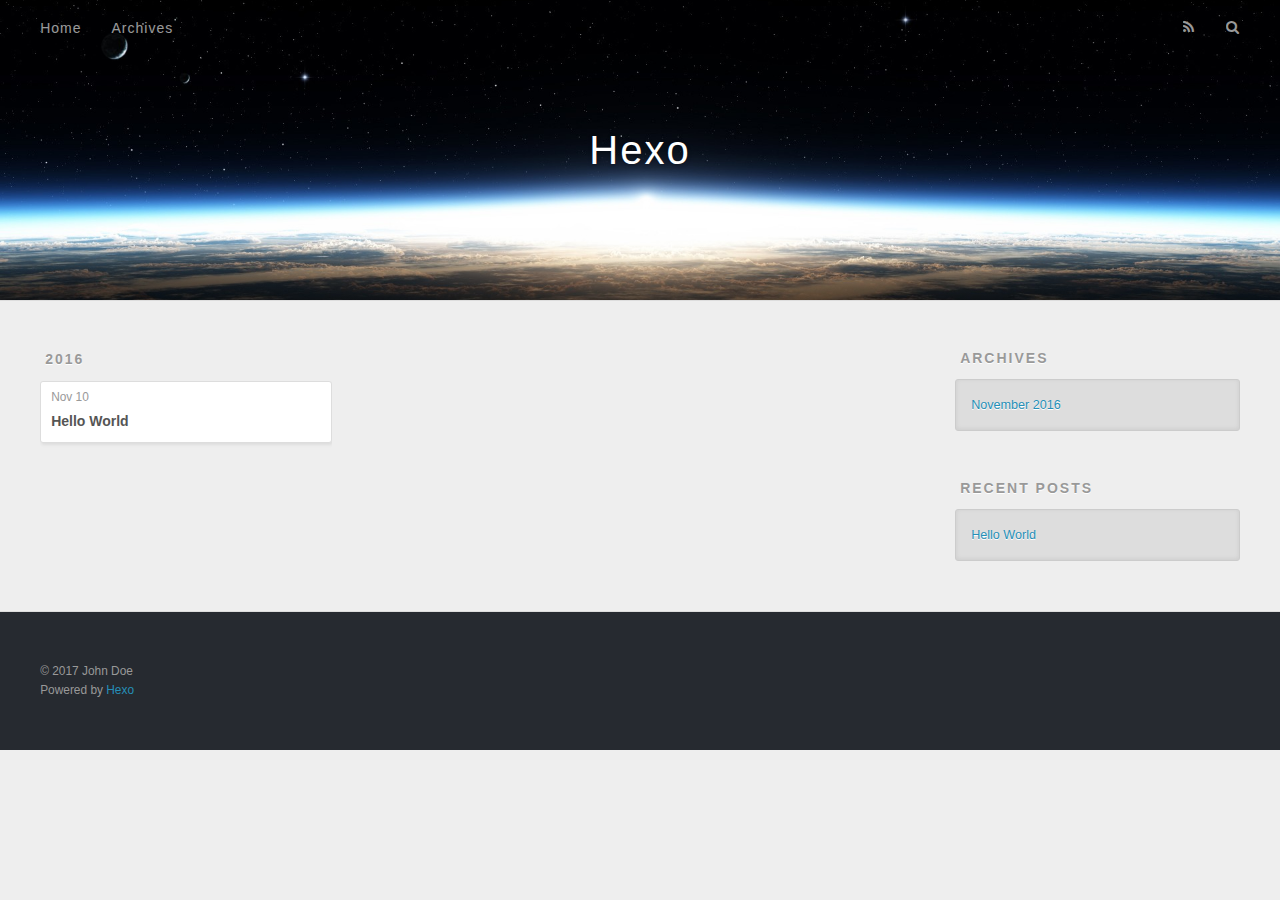
==== archives/index.html @ 468c2761 "change index" ====
<!DOCTYPE html>
<html>
<head>
  <meta charset="utf-8">
  
  <title>Archives | Hexo</title>
  <meta name="viewport" content="width=device-width, initial-scale=1, maximum-scale=1">
  <meta property="og:type" content="website">
<meta property="og:title" content="Hexo">
<meta property="og:url" content="http://yoursite.com/archives/index.html">
<meta property="og:site_name" content="Hexo">
<meta name="twitter:card" content="summary">
<meta name="twitter:title" content="Hexo">
  
    <link rel="alternate" href="/atom.xml" title="Hexo" type="application/atom+xml">
  
  
    <link rel="icon" href="/favicon.png">
  
  
    <link href="//fonts.googleapis.com/css?family=Source+Code+Pro" rel="stylesheet" type="text/css">
  
  <link rel="stylesheet" href="/css/style.css">
  

</head>

<body>
  <div id="container">
    <div id="wrap">
      <header id="header">
  <div id="banner"></div>
  <div id="header-outer" class="outer">
    <div id="header-title" class="inner">
      <h1 id="logo-wrap">
        <a href="/" id="logo">Hexo</a>
      </h1>
      
    </div>
    <div id="header-inner" class="inner">
      <nav id="main-nav">
        <a id="main-nav-toggle" class="nav-icon"></a>
        
          <a class="main-nav-link" href="/">Home</a>
        
          <a class="main-nav-link" href="/archives">Archives</a>
        
      </nav>
      <nav id="sub-nav">
        
          <a id="nav-rss-link" class="nav-icon" href="/atom.xml" title="RSS Feed"></a>
        
        <a id="nav-search-btn" class="nav-icon" title="Search"></a>
      </nav>
      <div id="search-form-wrap">
        <form action="//google.com/search" method="get" accept-charset="UTF-8" class="search-form"><input type="search" name="q" results="0" class="search-form-input" placeholder="Search"><button type="submit" class="search-form-submit">&#xF002;</button><input type="hidden" name="sitesearch" value="http://yoursite.com"></form>
      </div>
    </div>
  </div>
</header>
      <div class="outer">
        <section id="main">
  
  
    
    
      
      
      <section class="archives-wrap">
        <div class="archive-year-wrap">
          <a href="/archives/2016" class="archive-year">2016</a>
        </div>
        <div class="archives">
    
    <article class="archive-article archive-type-post">
  <div class="archive-article-inner">
    <header class="archive-article-header">
      <a href="/2016/11/10/hello-world/" class="archive-article-date">
  <time datetime="2016-11-10T03:25:50.000Z" itemprop="datePublished">Nov 10</time>
</a>
      
  
    <h1 itemprop="name">
      <a class="archive-article-title" href="/2016/11/10/hello-world/">Hello World</a>
    </h1>
  

    </header>
  </div>
</article>
  
  
    </div></section>
  

</section>
        
          <aside id="sidebar">
  
    

  
    

  
    
  
    
  <div class="widget-wrap">
    <h3 class="widget-title">Archives</h3>
    <div class="widget">
      <ul class="archive-list"><li class="archive-list-item"><a class="archive-list-link" href="/archives/2016/11/">November 2016</a></li></ul>
    </div>
  </div>


  
    
  <div class="widget-wrap">
    <h3 class="widget-title">Recent Posts</h3>
    <div class="widget">
      <ul>
        
          <li>
            <a href="/2016/11/10/hello-world/">Hello World</a>
          </li>
        
      </ul>
    </div>
  </div>

  
</aside>
        
      </div>
      <footer id="footer">
  
  <div class="outer">
    <div id="footer-info" class="inner">
      &copy; 2017 John Doe<br>
      Powered by <a href="http://hexo.io/" target="_blank">Hexo</a>
    </div>
  </div>
</footer>
    </div>
    <nav id="mobile-nav">
  
    <a href="/" class="mobile-nav-link">Home</a>
  
    <a href="/archives" class="mobile-nav-link">Archives</a>
  
</nav>
    

<script src="//ajax.googleapis.com/ajax/libs/jquery/2.0.3/jquery.min.js"></script>


  <link rel="stylesheet" href="/fancybox/jquery.fancybox.css">
  <script src="/fancybox/jquery.fancybox.pack.js"></script>


<script src="/js/script.js"></script>

  </div>
</body>
</html>
---- css/style.css ----
body {
  width: 100%;
}
body:before,
body:after {
  content: "";
  display: table;
}
body:after {
  clear: both;
}
html,
body,
div,
span,
applet,
object,
iframe,
h1,
h2,
h3,
h4,
h5,
h6,
p,
blockquote,
pre,
a,
abbr,
acronym,
address,
big,
cite,
code,
del,
dfn,
em,
img,
ins,
kbd,
q,
s,
samp,
small,
strike,
strong,
sub,
sup,
tt,
var,
dl,
dt,
dd,
ol,
ul,
li,
fieldset,
form,
label,
legend,
table,
caption,
tbody,
tfoot,
thead,
tr,
th,
td {
  margin: 0;
  padding: 0;
  border: 0;
  outline: 0;
  font-weight: inherit;
  font-style: inherit;
  font-family: inherit;
  font-size: 100%;
  vertical-align: baseline;
}
body {
  line-height: 1;
  color: #000;
  background: #fff;
}
ol,
ul {
  list-style: none;
}
table {
  border-collapse: separate;
  border-spacing: 0;
  vertical-align: middle;
}
caption,
th,
td {
  text-align: left;
  font-weight: normal;
  vertical-align: middle;
}
a img {
  border: none;
}
input,
button {
  margin: 0;
  padding: 0;
}
input::-moz-focus-inner,
button::-moz-focus-inner {
  border: 0;
  padding: 0;
}
@font-face {
  font-family: FontAwesome;
  font-style: normal;
  font-weight: normal;
  src: url("fonts/fontawesome-webfont.eot?v=#4.0.3");
  src: url("fonts/fontawesome-webfont.eot?#iefix&v=#4.0.3") format("embedded-opentype"), url("fonts/fontawesome-webfont.woff?v=#4.0.3") format("woff"), url("fonts/fontawesome-webfont.ttf?v=#4.0.3") format("truetype"), url("fonts/fontawesome-webfont.svg#fontawesomeregular?v=#4.0.3") format("svg");
}
html,
body,
#container {
  height: 100%;
}
body {
  background: #eee;
  font: 14px "Helvetica Neue", Helvetica, Arial, sans-serif;
  -webkit-text-size-adjust: 100%;
}
.outer {
  max-width: 1220px;
  margin: 0 auto;
  padding: 0 20px;
}
.outer:before,
.outer:after {
  content: "";
  display: table;
}
.outer:after {
  clear: both;
}
.inner {
  display: inline;
  float: left;
  width: 98.33333333333333%;
  margin: 0 0.833333333333333%;
}
.left,
.alignleft {
  float: left;
}
.right,
.alignright {
  float: right;
}
.clear {
  clear: both;
}
#container {
  position: relative;
}
.mobile-nav-on {
  overflow: hidden;
}
#wrap {
  height: 100%;
  width: 100%;
  position: absolute;
  top: 0;
  left: 0;
  -webkit-transition: 0.2s ease-out;
  -moz-transition: 0.2s ease-out;
  -ms-transition: 0.2s ease-out;
  transition: 0.2s ease-out;
  z-index: 1;
  background: #eee;
}
.mobile-nav-on #wrap {
  left: 280px;
}
@media screen and (min-width: 768px) {
  #main {
    display: inline;
    float: left;
    width: 73.33333333333333%;
    margin: 0 0.833333333333333%;
  }
}
.article-date,
.article-category-link,
.archive-year,
.widget-title {
  text-decoration: none;
  text-transform: uppercase;
  letter-spacing: 2px;
  color: #999;
  margin-bottom: 1em;
  margin-left: 5px;
  line-height: 1em;
  text-shadow: 0 1px #fff;
  font-weight: bold;
}
.article-inner,
.archive-article-inner {
  background: #fff;
  -webkit-box-shadow: 1px 2px 3px #ddd;
  box-shadow: 1px 2px 3px #ddd;
  border: 1px solid #ddd;
  border-radius: 3px;
}
.article-entry h1,
.widget h1 {
  font-size: 2em;
}
.article-entry h2,
.widget h2 {
  font-size: 1.5em;
}
.article-entry h3,
.widget h3 {
  font-size: 1.3em;
}
.article-entry h4,
.widget h4 {
  font-size: 1.2em;
}
.article-entry h5,
.widget h5 {
  font-size: 1em;
}
.article-entry h6,
.widget h6 {
  font-size: 1em;
  color: #999;
}
.article-entry hr,
.widget hr {
  border: 1px dashed #ddd;
}
.article-entry strong,
.widget strong {
  font-weight: bold;
}
.article-entry em,
.widget em,
.article-entry cite,
.widget cite {
  font-style: italic;
}
.article-entry sup,
.widget sup,
.article-entry sub,
.widget sub {
  font-size: 0.75em;
  line-height: 0;
  position: relative;
  vertical-align: baseline;
}
.article-entry sup,
.widget sup {
  top: -0.5em;
}
.article-entry sub,
.widget sub {
  bottom: -0.2em;
}
.article-entry small,
.widget small {
  font-size: 0.85em;
}
.article-entry acronym,
.widget acronym,
.article-entry abbr,
.widget abbr {
  border-bottom: 1px dotted;
}
.article-entry ul,
.widget ul,
.article-entry ol,
.widget ol,
.article-entry dl,
.widget dl {
  margin: 0 20px;
  line-height: 1.6em;
}
.article-entry ul ul,
.widget ul ul,
.article-entry ol ul,
.widget ol ul,
.article-entry ul ol,
.widget ul ol,
.article-entry ol ol,
.widget ol ol {
  margin-top: 0;
  margin-bottom: 0;
}
.article-entry ul,
.widget ul {
  list-style: disc;
}
.article-entry ol,
.widget ol {
  list-style: decimal;
}
.article-entry dt,
.widget dt {
  font-weight: bold;
}
#header {
  height: 300px;
  position: relative;
  border-bottom: 1px solid #ddd;
}
#header:before,
#header:after {
  content: "";
  position: absolute;
  left: 0;
  right: 0;
  height: 40px;
}
#header:before {
  top: 0;
  background: -webkit-linear-gradient(rgba(0,0,0,0.2), transparent);
  background: -moz-linear-gradient(rgba(0,0,0,0.2), transparent);
  background: -ms-linear-gradient(rgba(0,0,0,0.2), transparent);
  background: linear-gradient(rgba(0,0,0,0.2), transparent);
}
#header:after {
  bottom: 0;
  background: -webkit-linear-gradient(transparent, rgba(0,0,0,0.2));
  background: -moz-linear-gradient(transparent, rgba(0,0,0,0.2));
  background: -ms-linear-gradient(transparent, rgba(0,0,0,0.2));
  background: linear-gradient(transparent, rgba(0,0,0,0.2));
}
#header-outer {
  height: 100%;
  position: relative;
}
#header-inner {
  position: relative;
  overflow: hidden;
}
#banner {
  position: absolute;
  top: 0;
  left: 0;
  width: 100%;
  height: 100%;
  background: url("images/banner.jpg") center #000;
  -webkit-background-size: cover;
  -moz-background-size: cover;
  background-size: cover;
  z-index: -1;
}
#header-title {
  text-align: center;
  height: 40px;
  position: absolute;
  top: 50%;
  left: 0;
  margin-top: -20px;
}
#logo,
#subtitle {
  text-decoration: none;
  color: #fff;
  font-weight: 300;
  text-shadow: 0 1px 4px rgba(0,0,0,0.3);
}
#logo {
  font-size: 40px;
  line-height: 40px;
  letter-spacing: 2px;
}
#subtitle {
  font-size: 16px;
  line-height: 16px;
  letter-spacing: 1px;
}
#subtitle-wrap {
  margin-top: 16px;
}
#main-nav {
  float: left;
  margin-left: -15px;
}
.nav-icon,
.main-nav-link {
  float: left;
  color: #fff;
  opacity: 0.6;
  text-decoration: none;
  text-shadow: 0 1px rgba(0,0,0,0.2);
  -webkit-transition: opacity 0.2s;
  -moz-transition: opacity 0.2s;
  -ms-transition: opacity 0.2s;
  transition: opacity 0.2s;
  display: block;
  padding: 20px 15px;
}
.nav-icon:hover,
.main-nav-link:hover {
  opacity: 1;
}
.nav-icon {
  font-family: FontAwesome;
  text-align: center;
  font-size: 14px;
  width: 14px;
  height: 14px;
  padding: 20px 15px;
  position: relative;
  cursor: pointer;
}
.main-nav-link {
  font-weight: 300;
  letter-spacing: 1px;
}
@media screen and (max-width: 479px) {
  .main-nav-link {
    display: none;
  }
}
#main-nav-toggle {
  display: none;
}
#main-nav-toggle:before {
  content: "\f0c9";
}
@media screen and (max-width: 479px) {
  #main-nav-toggle {
    display: block;
  }
}
#sub-nav {
  float: right;
  margin-right: -15px;
}
#nav-rss-link:before {
  content: "\f09e";
}
#nav-search-btn:before {
  content: "\f002";
}
#search-form-wrap {
  position: absolute;
  top: 15px;
  width: 150px;
  height: 30px;
  right: -150px;
  opacity: 0;
  -webkit-transition: 0.2s ease-out;
  -moz-transition: 0.2s ease-out;
  -ms-transition: 0.2s ease-out;
  transition: 0.2s ease-out;
}
#search-form-wrap.on {
  opacity: 1;
  right: 0;
}
@media screen and (max-width: 479px) {
  #search-form-wrap {
    width: 100%;
    right: -100%;
  }
}
.search-form {
  position: absolute;
  top: 0;
  left: 0;
  right: 0;
  background: #fff;
  padding: 5px 15px;
  border-radius: 15px;
  -webkit-box-shadow: 0 0 10px rgba(0,0,0,0.3);
  box-shadow: 0 0 10px rgba(0,0,0,0.3);
}
.search-form-input {
  border: none;
  background: none;
  color: #555;
  width: 100%;
  font: 13px "Helvetica Neue", Helvetica, Arial, sans-serif;
  outline: none;
}
.search-form-input::-webkit-search-results-decoration,
.search-form-input::-webkit-search-cancel-button {
  -webkit-appearance: none;
}
.search-form-submit {
  position: absolute;
  top: 50%;
  right: 10px;
  margin-top: -7px;
  font: 13px FontAwesome;
  border: none;
  background: none;
  color: #bbb;
  cursor: pointer;
}
.search-form-submit:hover,
.search-form-submit:focus {
  color: #777;
}
.article {
  margin: 50px 0;
}
.article-inner {
  overflow: hidden;
}
.article-meta:before,
.article-meta:after {
  content: "";
  display: table;
}
.article-meta:after {
  clear: both;
}
.article-date {
  float: left;
}
.article-category {
  float: left;
  line-height: 1em;
  color: #ccc;
  text-shadow: 0 1px #fff;
  margin-left: 8px;
}
.article-category:before {
  content: "\2022";
}
.article-category-link {
  margin: 0 12px 1em;
}
.article-header {
  padding: 20px 20px 0;
}
.article-title {
  text-decoration: none;
  font-size: 2em;
  font-weight: bold;
  color: #555;
  line-height: 1.1em;
  -webkit-transition: color 0.2s;
  -moz-transition: color 0.2s;
  -ms-transition: color 0.2s;
  transition: color 0.2s;
}
a.article-title:hover {
  color: #258fb8;
}
.article-entry {
  color: #555;
  padding: 0 20px;
}
.article-entry:before,
.article-entry:after {
  content: "";
  display: table;
}
.article-entry:after {
  clear: both;
}
.article-entry p,
.article-entry table {
  line-height: 1.6em;
  margin: 1.6em 0;
}
.article-entry h1,
.article-entry h2,
.article-entry h3,
.article-entry h4,
.article-entry h5,
.article-entry h6 {
  font-weight: bold;
}
.article-entry h1,
.article-entry h2,
.article-entry h3,
.article-entry h4,
.article-entry h5,
.article-entry h6 {
  line-height: 1.1em;
  margin: 1.1em 0;
}
.article-entry a {
  color: #258fb8;
  text-decoration: none;
}
.article-entry a:hover {
  text-decoration: underline;
}
.article-entry ul,
.article-entry ol,
.article-entry dl {
  margin-top: 1.6em;
  margin-bottom: 1.6em;
}
.article-entry img,
.article-entry video {
  max-width: 100%;
  height: auto;
  display: block;
  margin: auto;
}
.article-entry iframe {
  border: none;
}
.article-entry table {
  width: 100%;
  border-collapse: collapse;
  border-spacing: 0;
}
.article-entry th {
  font-weight: bold;
  border-bottom: 3px solid #ddd;
  padding-bottom: 0.5em;
}
.article-entry td {
  border-bottom: 1px solid #ddd;
  padding: 10px 0;
}
.article-entry blockquote {
  font-family: Georgia, "Times New Roman", serif;
  font-size: 1.4em;
  margin: 1.6em 20px;
  text-align: center;
}
.article-entry blockquote footer {
  font-size: 14px;
  margin: 1.6em 0;
  font-family: "Helvetica Neue", Helvetica, Arial, sans-serif;
}
.article-entry blockquote footer cite:before {
  content: "—";
  padding: 0 0.5em;
}
.article-entry .pullquote {
  text-align: left;
  width: 45%;
  margin: 0;
}
.article-entry .pullquote.left {
  margin-left: 0.5em;
  margin-right: 1em;
}
.article-entry .pullquote.right {
  margin-right: 0.5em;
  margin-left: 1em;
}
.article-entry .caption {
  color: #999;
  display: block;
  font-size: 0.9em;
  margin-top: 0.5em;
  position: relative;
  text-align: center;
}
.article-entry .video-container {
  position: relative;
  padding-top: 56.25%;
  height: 0;
  overflow: hidden;
}
.article-entry .video-container iframe,
.article-entry .video-container object,
.article-entry .video-container embed {
  position: absolute;
  top: 0;
  left: 0;
  width: 100%;
  height: 100%;
  margin-top: 0;
}
.article-more-link a {
  display: inline-block;
  line-height: 1em;
  padding: 6px 15px;
  border-radius: 15px;
  background: #eee;
  color: #999;
  text-shadow: 0 1px #fff;
  text-decoration: none;
}
.article-more-link a:hover {
  background: #258fb8;
  color: #fff;
  text-decoration: none;
  text-shadow: 0 1px #1e7293;
}
.article-footer {
  font-size: 0.85em;
  line-height: 1.6em;
  border-top: 1px solid #ddd;
  padding-top: 1.6em;
  margin: 0 20px 20px;
}
.article-footer:before,
.article-footer:after {
  content: "";
  display: table;
}
.article-footer:after {
  clear: both;
}
.article-footer a {
  color: #999;
  text-decoration: none;
}
.article-footer a:hover {
  color: #555;
}
.article-tag-list-item {
  float: left;
  margin-right: 10px;
}
.article-tag-list-link:before {
  content: "#";
}
.article-comment-link {
  float: right;
}
.article-comment-link:before {
  content: "\f075";
  font-family: FontAwesome;
  padding-right: 8px;
}
.article-share-link {
  cursor: pointer;
  float: right;
  margin-left: 20px;
}
.article-share-link:before {
  content: "\f064";
  font-family: FontAwesome;
  padding-right: 6px;
}
#article-nav {
  position: relative;
}
#article-nav:before,
#article-nav:after {
  content: "";
  display: table;
}
#article-nav:after {
  clear: both;
}
@media screen and (min-width: 768px) {
  #article-nav {
    margin: 50px 0;
  }
  #article-nav:before {
    width: 8px;
    height: 8px;
    position: absolute;
    top: 50%;
    left: 50%;
    margin-top: -4px;
    margin-left: -4px;
    content: "";
    border-radius: 50%;
    background: #ddd;
    -webkit-box-shadow: 0 1px 2px #fff;
    box-shadow: 0 1px 2px #fff;
  }
}
.article-nav-link-wrap {
  text-decoration: none;
  text-shadow: 0 1px #fff;
  color: #999;
  -webkit-box-sizing: border-box;
  -moz-box-sizing: border-box;
  box-sizing: border-box;
  margin-top: 50px;
  text-align: center;
  display: block;
}
.article-nav-link-wrap:hover {
  color: #555;
}
@media screen and (min-width: 768px) {
  .article-nav-link-wrap {
    width: 50%;
    margin-top: 0;
  }
}
@media screen and (min-width: 768px) {
  #article-nav-newer {
    float: left;
    text-align: right;
    padding-right: 20px;
  }
}
@media screen and (min-width: 768px) {
  #article-nav-older {
    float: right;
    text-align: left;
    padding-left: 20px;
  }
}
.article-nav-caption {
  text-transform: uppercase;
  letter-spacing: 2px;
  color: #ddd;
  line-height: 1em;
  font-weight: bold;
}
#article-nav-newer .article-nav-caption {
  margin-right: -2px;
}
.article-nav-title {
  font-size: 0.85em;
  line-height: 1.6em;
  margin-top: 0.5em;
}
.article-share-box {
  position: absolute;
  display: none;
  background: #fff;
  -webkit-box-shadow: 1px 2px 10px rgba(0,0,0,0.2);
  box-shadow: 1px 2px 10px rgba(0,0,0,0.2);
  border-radius: 3px;
  margin-left: -145px;
  overflow: hidden;
  z-index: 1;
}
.article-share-box.on {
  display: block;
}
.article-share-input {
  width: 100%;
  background: none;
  -webkit-box-sizing: border-box;
  -moz-box-sizing: border-box;
  box-sizing: border-box;
  font: 14px "Helvetica Neue", Helvetica, Arial, sans-serif;
  padding: 0 15px;
  color: #555;
  outline: none;
  border: 1px solid #ddd;
  border-radius: 3px 3px 0 0;
  height: 36px;
  line-height: 36px;
}
.article-share-links {
  background: #eee;
}
.article-share-links:before,
.article-share-links:after {
  content: "";
  display: table;
}
.article-share-links:after {
  clear: both;
}
.article-share-twitter,
.article-share-facebook,
.article-share-pinterest,
.article-share-google {
  width: 50px;
  height: 36px;
  display: block;
  float: left;
  position: relative;
  color: #999;
  text-shadow: 0 1px #fff;
}
.article-share-twitter:before,
.article-share-facebook:before,
.article-share-pinterest:before,
.article-share-google:before {
  font-size: 20px;
  font-family: FontAwesome;
  width: 20px;
  height: 20px;
  position: absolute;
  top: 50%;
  left: 50%;
  margin-top: -10px;
  margin-left: -10px;
  text-align: center;
}
.article-share-twitter:hover,
.article-share-facebook:hover,
.article-share-pinterest:hover,
.article-share-google:hover {
  color: #fff;
}
.article-share-twitter:before {
  content: "\f099";
}
.article-share-twitter:hover {
  background: #00aced;
  text-shadow: 0 1px #008abe;
}
.article-share-facebook:before {
  content: "\f09a";
}
.article-share-facebook:hover {
  background: #3b5998;
  text-shadow: 0 1px #2f477a;
}
.article-share-pinterest:before {
  content: "\f0d2";
}
.article-share-pinterest:hover {
  background: #cb2027;
  text-shadow: 0 1px #a21a1f;
}
.article-share-google:before {
  content: "\f0d5";
}
.article-share-google:hover {
  background: #dd4b39;
  text-shadow: 0 1px #be3221;
}
.article-gallery {
  background: #000;
  position: relative;
}
.article-gallery-photos {
  position: relative;
  overflow: hidden;
}
.article-gallery-img {
  display: none;
  max-width: 100%;
}
.article-gallery-img:first-child {
  display: block;
}
.article-gallery-img.loaded {
  position: absolute;
  display: block;
}
.article-gallery-img img {
  display: block;
  max-width: 100%;
  margin: 0 auto;
}
#comments {
  background: #fff;
  -webkit-box-shadow: 1px 2px 3px #ddd;
  box-shadow: 1px 2px 3px #ddd;
  padding: 20px;
  border: 1px solid #ddd;
  border-radius: 3px;
  margin: 50px 0;
}
#comments a {
  color: #258fb8;
}
.archives-wrap {
  margin: 50px 0;
}
.archives:before,
.archives:after {
  content: "";
  display: table;
}
.archives:after {
  clear: both;
}
.archive-year-wrap {
  margin-bottom: 1em;
}
.archives {
  -webkit-column-gap: 10px;
  -moz-column-gap: 10px;
  column-gap: 10px;
}
@media screen and (min-width: 480px) and (max-width: 767px) {
  .archives {
    -webkit-column-count: 2;
    -moz-column-count: 2;
    column-count: 2;
  }
}
@media screen and (min-width: 768px) {
  .archives {
    -webkit-column-count: 3;
    -moz-column-count: 3;
    column-count: 3;
  }
}
.archive-article {
  -webkit-column-break-inside: avoid;
  page-break-inside: avoid;
  overflow: hidden;
  break-inside: avoid-column;
}
.archive-article-inner {
  padding: 10px;
  margin-bottom: 15px;
}
.archive-article-title {
  text-decoration: none;
  font-weight: bold;
  color: #555;
  -webkit-transition: color 0.2s;
  -moz-transition: color 0.2s;
  -ms-transition: color 0.2s;
  transition: color 0.2s;
  line-height: 1.6em;
}
.archive-article-title:hover {
  color: #258fb8;
}
.archive-article-footer {
  margin-top: 1em;
}
.archive-article-date {
  color: #999;
  text-decoration: none;
  font-size: 0.85em;
  line-height: 1em;
  margin-bottom: 0.5em;
  display: block;
}
#page-nav {
  margin: 50px auto;
  background: #fff;
  -webkit-box-shadow: 1px 2px 3px #ddd;
  box-shadow: 1px 2px 3px #ddd;
  border: 1px solid #ddd;
  border-radius: 3px;
  text-align: center;
  color: #999;
  overflow: hidden;
}
#page-nav:before,
#page-nav:after {
  content: "";
  display: table;
}
#page-nav:after {
  clear: both;
}
#page-nav a,
#page-nav span {
  padding: 10px 20px;
  line-height: 1;
  height: 2ex;
}
#page-nav a {
  color: #999;
  text-decoration: none;
}
#page-nav a:hover {
  background: #999;
  color: #fff;
}
#page-nav .prev {
  float: left;
}
#page-nav .next {
  float: right;
}
#page-nav .page-number {
  display: inline-block;
}
@media screen and (max-width: 479px) {
  #page-nav .page-number {
    display: none;
  }
}
#page-nav .current {
  color: #555;
  font-weight: bold;
}
#page-nav .space {
  color: #ddd;
}
#footer {
  background: #262a30;
  padding: 50px 0;
  border-top: 1px solid #ddd;
  color: #999;
}
#footer a {
  color: #258fb8;
  text-decoration: none;
}
#footer a:hover {
  text-decoration: underline;
}
#footer-info {
  line-height: 1.6em;
  font-size: 0.85em;
}
.article-entry pre,
.article-entry .highlight {
  background: #2d2d2d;
  margin: 0 -20px;
  padding: 15px 20px;
  border-style: solid;
  border-color: #ddd;
  border-width: 1px 0;
  overflow: auto;
  color: #ccc;
  line-height: 22.400000000000002px;
}
.article-entry .highlight .gutter pre,
.article-entry .gist .gist-file .gist-data .line-numbers {
  color: #666;
  font-size: 0.85em;
}
.article-entry pre,
.article-entry code {
  font-family: "Source Code Pro", Consolas, Monaco, Menlo, Consolas, monospace;
}
.article-entry code {
  background: #eee;
  text-shadow: 0 1px #fff;
  padding: 0 0.3em;
}
.article-entry pre code {
  background: none;
  text-shadow: none;
  padding: 0;
}
.article-entry .highlight pre {
  border: none;
  margin: 0;
  padding: 0;
}
.article-entry .highlight table {
  margin: 0;
  width: auto;
}
.article-entry .highlight td {
  border: none;
  padding: 0;
}
.article-entry .highlight figcaption {
  font-size: 0.85em;
  color: #999;
  line-height: 1em;
  margin-bottom: 1em;
}
.article-entry .highlight figcaption:before,
.article-entry .highlight figcaption:after {
  content: "";
  display: table;
}
.article-entry .highlight figcaption:after {
  clear: both;
}
.article-entry .highlight figcaption a {
  float: right;
}
.article-entry .highlight .gutter pre {
  text-align: right;
  padding-right: 20px;
}
.article-entry .highlight .line {
  height: 22.400000000000002px;
}
.article-entry .highlight .line.marked {
  background: #515151;
}
.article-entry .gist {
  margin: 0 -20px;
  border-style: solid;
  border-color: #ddd;
  border-width: 1px 0;
  background: #2d2d2d;
  padding: 15px 20px 15px 0;
}
.article-entry .gist .gist-file {
  border: none;
  font-family: "Source Code Pro", Consolas, Monaco, Menlo, Consolas, monospace;
  margin: 0;
}
.article-entry .gist .gist-file .gist-data {
  background: none;
  border: none;
}
.article-entry .gist .gist-file .gist-data .line-numbers {
  background: none;
  border: none;
  padding: 0 20px 0 0;
}
.article-entry .gist .gist-file .gist-data .line-data {
  padding: 0 !important;
}
.article-entry .gist .gist-file .highlight {
  margin: 0;
  padding: 0;
  border: none;
}
.article-entry .gist .gist-file .gist-meta {
  background: #2d2d2d;
  color: #999;
  font: 0.85em "Helvetica Neue", Helvetica, Arial, sans-serif;
  text-shadow: 0 0;
  padding: 0;
  margin-top: 1em;
  margin-left: 20px;
}
.article-entry .gist .gist-file .gist-meta a {
  color: #258fb8;
  font-weight: normal;
}
.article-entry .gist .gist-file .gist-meta a:hover {
  text-decoration: underline;
}
pre .comment,
pre .title {
  color: #999;
}
pre .variable,
pre .attribute,
pre .tag,
pre .regexp,
pre .ruby .constant,
pre .xml .tag .title,
pre .xml .pi,
pre .xml .doctype,
pre .html .doctype,
pre .css .id,
pre .css .class,
pre .css .pseudo {
  color: #f2777a;
}
pre .number,
pre .preprocessor,
pre .built_in,
pre .literal,
pre .params,
pre .constant {
  color: #f99157;
}
pre .class,
pre .ruby .class .title,
pre .css .rules .attribute {
  color: #9c9;
}
pre .string,
pre .value,
pre .inheritance,
pre .header,
pre .ruby .symbol,
pre .xml .cdata {
  color: #9c9;
}
pre .css .hexcolor {
  color: #6cc;
}
pre .function,
pre .python .decorator,
pre .python .title,
pre .ruby .function .title,
pre .ruby .title .keyword,
pre .perl .sub,
pre .javascript .title,
pre .coffeescript .title {
  color: #69c;
}
pre .keyword,
pre .javascript .function {
  color: #c9c;
}
@media screen and (max-width: 479px) {
  #mobile-nav {
    position: absolute;
    top: 0;
    left: 0;
    width: 280px;
    height: 100%;
    background: #191919;
    border-right: 1px solid #fff;
  }
}
@media screen and (max-width: 479px) {
  .mobile-nav-link {
    display: block;
    color: #999;
    text-decoration: none;
    padding: 15px 20px;
    font-weight: bold;
  }
  .mobile-nav-link:hover {
    color: #fff;
  }
}
@media screen and (min-width: 768px) {
  #sidebar {
    display: inline;
    float: left;
    width: 23.333333333333332%;
    margin: 0 0.833333333333333%;
  }
}
.widget-wrap {
  margin: 50px 0;
}
.widget {
  color: #777;
  text-shadow: 0 1px #fff;
  background: #ddd;
  -webkit-box-shadow: 0 -1px 4px #ccc inset;
  box-shadow: 0 -1px 4px #ccc inset;
  border: 1px solid #ccc;
  padding: 15px;
  border-radius: 3px;
}
.widget a {
  color: #258fb8;
  text-decoration: none;
}
.widget a:hover {
  text-decoration: underline;
}
.widget ul ul,
.widget ol ul,
.widget dl ul,
.widget ul ol,
.widget ol ol,
.widget dl ol,
.widget ul dl,
.widget ol dl,
.widget dl dl {
  margin-left: 15px;
  list-style: disc;
}
.widget {
  line-height: 1.6em;
  word-wrap: break-word;
  font-size: 0.9em;
}
.widget ul,
.widget ol {
  list-style: none;
  margin: 0;
}
.widget ul ul,
.widget ol ul,
.widget ul ol,
.widget ol ol {
  margin: 0 20px;
}
.widget ul ul,
.widget ol ul {
  list-style: disc;
}
.widget ul ol,
.widget ol ol {
  list-style: decimal;
}
.category-list-count,
.tag-list-count,
.archive-list-count {
  padding-left: 5px;
  color: #999;
  font-size: 0.85em;
}
.category-list-count:before,
.tag-list-count:before,
.archive-list-count:before {
  content: "(";
}
.category-list-count:after,
.tag-list-count:after,
.archive-list-count:after {
  content: ")";
}
.tagcloud a {
  margin-right: 5px;
  display: inline-block;
}
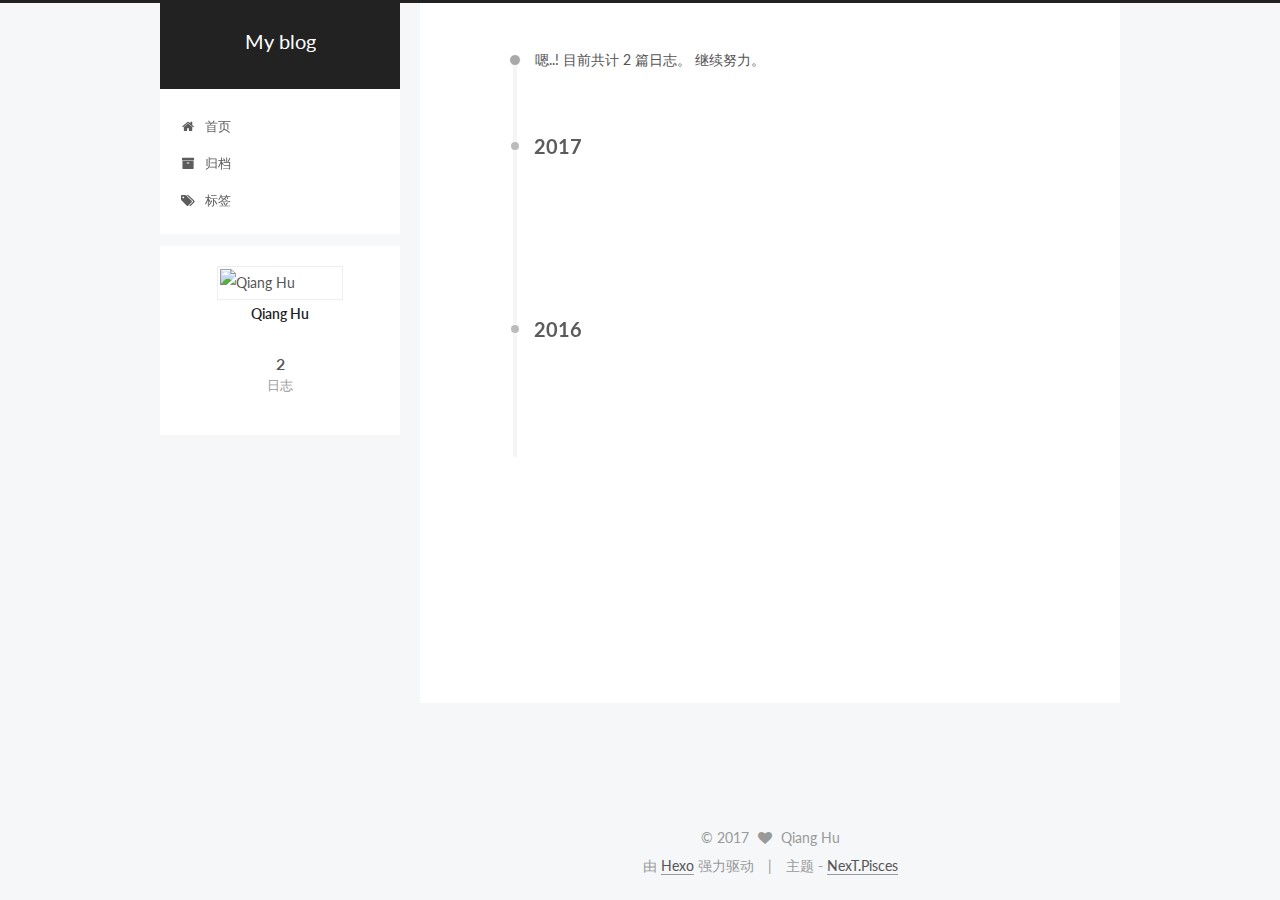
==== commit 684b7f4b: "hexo theme: next" ====
--- a/archives/index.html
+++ b/archives/index.html
@@ -1,166 +1,583 @@
-<!DOCTYPE html>
-<html>
+<!doctype html>
+
+
+
+  
+
+
+<html class="theme-next pisces use-motion" lang="zh-Hans">
 <head>
-  <meta charset="utf-8">
-  
-  <title>Archives | Hexo</title>
-  <meta name="viewport" content="width=device-width, initial-scale=1, maximum-scale=1">
-  <meta property="og:type" content="website">
-<meta property="og:title" content="Hexo">
+  <meta charset="UTF-8"/>
+<meta http-equiv="X-UA-Compatible" content="IE=edge" />
+<meta name="viewport" content="width=device-width, initial-scale=1, maximum-scale=1"/>
+
+
+
+<meta http-equiv="Cache-Control" content="no-transform" />
+<meta http-equiv="Cache-Control" content="no-siteapp" />
+
+
+
+
+
+
+
+
+
+
+
+
+
+
+
+  
+  
+  <link href="/lib/fancybox/source/jquery.fancybox.css?v=2.1.5" rel="stylesheet" type="text/css" />
+
+
+
+
+  
+  
+  
+  
+
+  
+    
+    
+  
+
+  
+
+  
+
+  
+
+  
+
+  
+    
+    
+    <link href="//fonts.googleapis.com/css?family=Lato:300,300italic,400,400italic,700,700italic&subset=latin,latin-ext" rel="stylesheet" type="text/css">
+  
+
+
+
+
+
+
+<link href="/lib/font-awesome/css/font-awesome.min.css?v=4.6.2" rel="stylesheet" type="text/css" />
+
+<link href="/css/main.css?v=5.1.0" rel="stylesheet" type="text/css" />
+
+
+  <meta name="keywords" content="Hexo, NexT" />
+
+
+
+
+
+
+
+
+  <link rel="shortcut icon" type="image/x-icon" href="/favicon.ico?v=5.1.0" />
+
+
+
+
+
+
+<meta property="og:type" content="website">
+<meta property="og:title" content="My blog">
 <meta property="og:url" content="http://yoursite.com/archives/index.html">
-<meta property="og:site_name" content="Hexo">
+<meta property="og:site_name" content="My blog">
 <meta name="twitter:card" content="summary">
-<meta name="twitter:title" content="Hexo">
-  
-    <link rel="alternate" href="/atom.xml" title="Hexo" type="application/atom+xml">
-  
-  
-    <link rel="icon" href="/favicon.png">
-  
-  
-    <link href="//fonts.googleapis.com/css?family=Source+Code+Pro" rel="stylesheet" type="text/css">
-  
-  <link rel="stylesheet" href="/css/style.css">
-  
-
+<meta name="twitter:title" content="My blog">
+
+
+
+<script type="text/javascript" id="hexo.configurations">
+  var NexT = window.NexT || {};
+  var CONFIG = {
+    root: '/',
+    scheme: 'Pisces',
+    sidebar: {"position":"left","display":"post","offset":12,"offset_float":0,"b2t":false,"scrollpercent":false},
+    fancybox: true,
+    motion: true,
+    duoshuo: {
+      userId: '0',
+      author: '博主'
+    },
+    algolia: {
+      applicationID: '',
+      apiKey: '',
+      indexName: '',
+      hits: {"per_page":10},
+      labels: {"input_placeholder":"Search for Posts","hits_empty":"We didn't find any results for the search: ${query}","hits_stats":"${hits} results found in ${time} ms"}
+    }
+  };
+</script>
+
+
+
+  <link rel="canonical" href="http://yoursite.com/archives/"/>
+
+
+
+
+
+  <title> 归档 | My blog </title>
 </head>
 
-<body>
-  <div id="container">
-    <div id="wrap">
-      <header id="header">
-  <div id="banner"></div>
-  <div id="header-outer" class="outer">
-    <div id="header-title" class="inner">
-      <h1 id="logo-wrap">
-        <a href="/" id="logo">Hexo</a>
+<body itemscope itemtype="http://schema.org/WebPage" lang="zh-Hans">
+
+  
+
+
+
+
+
+
+
+
+
+
+
+
+
+
+  
+  
+    
+  
+
+  <div class="container one-collumn sidebar-position-left  page-archive  ">
+    <div class="headband"></div>
+
+    <header id="header" class="header" itemscope itemtype="http://schema.org/WPHeader">
+      <div class="header-inner"><div class="site-brand-wrapper">
+  <div class="site-meta ">
+    
+
+    <div class="custom-logo-site-title">
+      <a href="/"  class="brand" rel="start">
+        <span class="logo-line-before"><i></i></span>
+        <span class="site-title">My blog</span>
+        <span class="logo-line-after"><i></i></span>
+      </a>
+    </div>
+      
+        <p class="site-subtitle"></p>
+      
+  </div>
+
+  <div class="site-nav-toggle">
+    <button>
+      <span class="btn-bar"></span>
+      <span class="btn-bar"></span>
+      <span class="btn-bar"></span>
+    </button>
+  </div>
+</div>
+
+<nav class="site-nav">
+  
+
+  
+    <ul id="menu" class="menu">
+      
+        
+        <li class="menu-item menu-item-home">
+          <a href="/" rel="section">
+            
+              <i class="menu-item-icon fa fa-fw fa-home"></i> <br />
+            
+            首页
+          </a>
+        </li>
+      
+        
+        <li class="menu-item menu-item-archives">
+          <a href="/archives" rel="section">
+            
+              <i class="menu-item-icon fa fa-fw fa-archive"></i> <br />
+            
+            归档
+          </a>
+        </li>
+      
+        
+        <li class="menu-item menu-item-tags">
+          <a href="/tags" rel="section">
+            
+              <i class="menu-item-icon fa fa-fw fa-tags"></i> <br />
+            
+            标签
+          </a>
+        </li>
+      
+
+      
+    </ul>
+  
+
+  
+</nav>
+
+
+
+ </div>
+    </header>
+
+    <main id="main" class="main">
+      <div class="main-inner">
+        <div class="content-wrap">
+          <div id="content" class="content">
+            
+
+  <section id="posts" class="posts-collapse">
+    <span class="archive-move-on"></span>
+
+    <span class="archive-page-counter">
+      
+      
+      
+        
+      
+      嗯..! 目前共计 2 篇日志。 继续努力。
+    </span>
+
+    
+
+      
+      
+      
+
+      
+        
+        <div class="collection-title">
+          <h2 class="archive-year motion-element" id="archive-year-2017">2017</h2>
+        </div>
+      
+      
+
+      
+
+  <article class="post post-type-normal" itemscope itemtype="http://schema.org/Article">
+    <header class="post-header">
+
+      <h1 class="post-title">
+        
+            <a class="post-title-link" href="/2017/02/23/First-post/" itemprop="url">
+              
+                <span itemprop="name">First post</span>
+              
+            </a>
+        
       </h1>
-      
-    </div>
-    <div id="header-inner" class="inner">
-      <nav id="main-nav">
-        <a id="main-nav-toggle" class="nav-icon"></a>
-        
-          <a class="main-nav-link" href="/">Home</a>
-        
-          <a class="main-nav-link" href="/archives">Archives</a>
-        
-      </nav>
-      <nav id="sub-nav">
-        
-          <a id="nav-rss-link" class="nav-icon" href="/atom.xml" title="RSS Feed"></a>
-        
-        <a id="nav-search-btn" class="nav-icon" title="Search"></a>
-      </nav>
-      <div id="search-form-wrap">
-        <form action="//google.com/search" method="get" accept-charset="UTF-8" class="search-form"><input type="search" name="q" results="0" class="search-form-input" placeholder="Search"><button type="submit" class="search-form-submit">&#xF002;</button><input type="hidden" name="sitesearch" value="http://yoursite.com"></form>
+
+      <div class="post-meta">
+        <time class="post-time" itemprop="dateCreated"
+              datetime="2017-02-23T14:58:34+08:00"
+              content="2017-02-23" >
+          02-23
+        </time>
       </div>
+
+    </header>
+  </article>
+
+
+
+    
+
+      
+      
+      
+
+      
+        
+        <div class="collection-title">
+          <h2 class="archive-year motion-element" id="archive-year-2016">2016</h2>
+        </div>
+      
+      
+
+      
+
+  <article class="post post-type-normal" itemscope itemtype="http://schema.org/Article">
+    <header class="post-header">
+
+      <h1 class="post-title">
+        
+            <a class="post-title-link" href="/2016/11/10/hello-world/" itemprop="url">
+              
+                <span itemprop="name">Hello World</span>
+              
+            </a>
+        
+      </h1>
+
+      <div class="post-meta">
+        <time class="post-time" itemprop="dateCreated"
+              datetime="2016-11-10T11:25:50+08:00"
+              content="2016-11-10" >
+          11-10
+        </time>
+      </div>
+
+    </header>
+  </article>
+
+
+
+    
+
+  </section>
+
+  
+
+
+          
+          </div>
+          
+
+
+          
+
+        </div>
+        
+          
+  
+  <div class="sidebar-toggle">
+    <div class="sidebar-toggle-line-wrap">
+      <span class="sidebar-toggle-line sidebar-toggle-line-first"></span>
+      <span class="sidebar-toggle-line sidebar-toggle-line-middle"></span>
+      <span class="sidebar-toggle-line sidebar-toggle-line-last"></span>
     </div>
   </div>
-</header>
-      <div class="outer">
-        <section id="main">
-  
-  
-    
-    
-      
-      
-      <section class="archives-wrap">
-        <div class="archive-year-wrap">
-          <a href="/archives/2016" class="archive-year">2016</a>
+
+  <aside id="sidebar" class="sidebar">
+    <div class="sidebar-inner">
+
+      
+
+      
+
+      <section class="site-overview sidebar-panel sidebar-panel-active">
+        <div class="site-author motion-element" itemprop="author" itemscope itemtype="http://schema.org/Person">
+          <img class="site-author-image" itemprop="image"
+               src="https://dn-coding-net-production-static.qbox.me/e3e8293a-33c2-49dc-8463-78fbcd9770c8.jpeg?imageMogr2/auto-orient/format/jpeg/crop/!331x331a66a0"
+               alt="Qiang Hu" />
+          <p class="site-author-name" itemprop="name">Qiang Hu</p>
+           
+              <p class="site-description motion-element" itemprop="description"></p>
+          
         </div>
-        <div class="archives">
-    
-    <article class="archive-article archive-type-post">
-  <div class="archive-article-inner">
-    <header class="archive-article-header">
-      <a href="/2016/11/10/hello-world/" class="archive-article-date">
-  <time datetime="2016-11-10T03:25:50.000Z" itemprop="datePublished">Nov 10</time>
-</a>
-      
-  
-    <h1 itemprop="name">
-      <a class="archive-article-title" href="/2016/11/10/hello-world/">Hello World</a>
-    </h1>
-  
-
-    </header>
+        <nav class="site-state motion-element">
+        
+          
+            <div class="site-state-item site-state-posts">
+              <a href="/archives">
+                <span class="site-state-item-count">2</span>
+                <span class="site-state-item-name">日志</span>
+              </a>
+            </div>
+          
+
+          
+
+          
+
+        </nav>
+
+        
+
+        <div class="links-of-author motion-element">
+          
+        </div>
+
+        
+        
+
+        
+        
+
+        
+
+
+      </section>
+
+      
+
+      
+
+    </div>
+  </aside>
+
+
+        
+      </div>
+    </main>
+
+    <footer id="footer" class="footer">
+      <div class="footer-inner">
+        <div class="copyright" >
+  
+  &copy; 
+  <span itemprop="copyrightYear">2017</span>
+  <span class="with-love">
+    <i class="fa fa-heart"></i>
+  </span>
+  <span class="author" itemprop="copyrightHolder">Qiang Hu</span>
+</div>
+
+
+<div class="powered-by">
+  由 <a class="theme-link" href="https://hexo.io">Hexo</a> 强力驱动
+</div>
+
+<div class="theme-info">
+  主题 -
+  <a class="theme-link" href="https://github.com/iissnan/hexo-theme-next">
+    NexT.Pisces
+  </a>
+</div>
+
+
+        
+
+        
+      </div>
+    </footer>
+
+    
+      <div class="back-to-top">
+        <i class="fa fa-arrow-up"></i>
+        
+      </div>
+    
+    
   </div>
-</article>
-  
-  
-    </div></section>
-  
-
-</section>
-        
-          <aside id="sidebar">
-  
-    
-
-  
-    
-
-  
-    
-  
-    
-  <div class="widget-wrap">
-    <h3 class="widget-title">Archives</h3>
-    <div class="widget">
-      <ul class="archive-list"><li class="archive-list-item"><a class="archive-list-link" href="/archives/2016/11/">November 2016</a></li></ul>
-    </div>
-  </div>
-
-
-  
-    
-  <div class="widget-wrap">
-    <h3 class="widget-title">Recent Posts</h3>
-    <div class="widget">
-      <ul>
-        
-          <li>
-            <a href="/2016/11/10/hello-world/">Hello World</a>
-          </li>
-        
-      </ul>
-    </div>
-  </div>
-
-  
-</aside>
-        
-      </div>
-      <footer id="footer">
-  
-  <div class="outer">
-    <div id="footer-info" class="inner">
-      &copy; 2017 John Doe<br>
-      Powered by <a href="http://hexo.io/" target="_blank">Hexo</a>
-    </div>
-  </div>
-</footer>
-    </div>
-    <nav id="mobile-nav">
-  
-    <a href="/" class="mobile-nav-link">Home</a>
-  
-    <a href="/archives" class="mobile-nav-link">Archives</a>
-  
-</nav>
-    
-
-<script src="//ajax.googleapis.com/ajax/libs/jquery/2.0.3/jquery.min.js"></script>
-
-
-  <link rel="stylesheet" href="/fancybox/jquery.fancybox.css">
-  <script src="/fancybox/jquery.fancybox.pack.js"></script>
-
-
-<script src="/js/script.js"></script>
-
-  </div>
+
+  
+
+<script type="text/javascript">
+  if (Object.prototype.toString.call(window.Promise) !== '[object Function]') {
+    window.Promise = null;
+  }
+</script>
+
+
+
+
+
+
+
+
+
+  
+
+
+
+
+  
+  <script type="text/javascript" src="/lib/jquery/index.js?v=2.1.3"></script>
+
+  
+  <script type="text/javascript" src="/lib/fastclick/lib/fastclick.min.js?v=1.0.6"></script>
+
+  
+  <script type="text/javascript" src="/lib/jquery_lazyload/jquery.lazyload.js?v=1.9.7"></script>
+
+  
+  <script type="text/javascript" src="/lib/velocity/velocity.min.js?v=1.2.1"></script>
+
+  
+  <script type="text/javascript" src="/lib/velocity/velocity.ui.min.js?v=1.2.1"></script>
+
+  
+  <script type="text/javascript" src="/lib/fancybox/source/jquery.fancybox.pack.js?v=2.1.5"></script>
+
+
+  
+
+
+  <script type="text/javascript" src="/js/src/utils.js?v=5.1.0"></script>
+
+  <script type="text/javascript" src="/js/src/motion.js?v=5.1.0"></script>
+
+
+
+  
+  
+
+
+  <script type="text/javascript" src="/js/src/affix.js?v=5.1.0"></script>
+
+  <script type="text/javascript" src="/js/src/schemes/pisces.js?v=5.1.0"></script>
+
+
+
+  
+  
+    <script type="text/javascript" id="motion.page.archive">
+      $('.archive-year').velocity('transition.slideLeftIn');
+    </script>
+  
+
+
+  
+
+
+  <script type="text/javascript" src="/js/src/bootstrap.js?v=5.1.0"></script>
+
+
+
+  
+
+
+
+  
+
+
+
+
+	
+
+
+
+
+
+  
+
+
+
+
+
+  
+
+
+
+
+
+  
+
+
+
+  
+  
+
+  
+
+  
+
+  
+
+  
+
+
+  
+
 </body>
-</html>+</html>
--- a/css/main.css
+++ b/css/main.css
@@ -0,0 +1,2872 @@
+/* normalize.css v3.0.2 | MIT License | git.io/normalize */
+html {
+  font-family: sans-serif; /* 1 */
+  -ms-text-size-adjust: 100%; /* 2 */
+  -webkit-text-size-adjust: 100%; /* 2 */
+}
+body {
+  margin: 0;
+}
+article,
+aside,
+details,
+figcaption,
+figure,
+footer,
+header,
+hgroup,
+main,
+menu,
+nav,
+section,
+summary {
+  display: block;
+}
+audio,
+canvas,
+progress,
+video {
+  display: inline-block; /* 1 */
+  vertical-align: baseline; /* 2 */
+}
+audio:not([controls]) {
+  display: none;
+  height: 0;
+}
+[hidden],
+template {
+  display: none;
+}
+a {
+  background-color: transparent;
+}
+a:active,
+a:hover {
+  outline: 0;
+}
+abbr[title] {
+  border-bottom: 1px dotted;
+}
+b,
+strong {
+  font-weight: bold;
+}
+dfn {
+  font-style: italic;
+}
+h1 {
+  font-size: 2em;
+  margin: 0.67em 0;
+}
+mark {
+  background: #ff0;
+  color: #000;
+}
+small {
+  font-size: 80%;
+}
+sub,
+sup {
+  font-size: 75%;
+  line-height: 0;
+  position: relative;
+  vertical-align: baseline;
+}
+sup {
+  top: -0.5em;
+}
+sub {
+  bottom: -0.25em;
+}
+img {
+  border: 0;
+}
+svg:not(:root) {
+  overflow: hidden;
+}
+figure {
+  margin: 1em 40px;
+}
+hr {
+  -moz-box-sizing: content-box;
+  box-sizing: content-box;
+  height: 0;
+}
+pre {
+  overflow: auto;
+}
+code,
+kbd,
+pre,
+samp {
+  font-family: monospace, monospace;
+  font-size: 1em;
+}
+button,
+input,
+optgroup,
+select,
+textarea {
+  color: inherit; /* 1 */
+  font: inherit; /* 2 */
+  margin: 0; /* 3 */
+}
+button {
+  overflow: visible;
+}
+button,
+select {
+  text-transform: none;
+}
+button,
+html input[type="button"],
+input[type="reset"],
+input[type="submit"] {
+  -webkit-appearance: button; /* 2 */
+  cursor: pointer; /* 3 */
+}
+button[disabled],
+html input[disabled] {
+  cursor: default;
+}
+button::-moz-focus-inner,
+input::-moz-focus-inner {
+  border: 0;
+  padding: 0;
+}
+input {
+  line-height: normal;
+}
+input[type="checkbox"],
+input[type="radio"] {
+  box-sizing: border-box; /* 1 */
+  padding: 0; /* 2 */
+}
+input[type="number"]::-webkit-inner-spin-button,
+input[type="number"]::-webkit-outer-spin-button {
+  height: auto;
+}
+input[type="search"] {
+  -webkit-appearance: textfield; /* 1 */
+  -moz-box-sizing: content-box;
+  -webkit-box-sizing: content-box; /* 2 */
+  box-sizing: content-box;
+}
+input[type="search"]::-webkit-search-cancel-button,
+input[type="search"]::-webkit-search-decoration {
+  -webkit-appearance: none;
+}
+fieldset {
+  border: 1px solid #c0c0c0;
+  margin: 0 2px;
+  padding: 0.35em 0.625em 0.75em;
+}
+legend {
+  border: 0; /* 1 */
+  padding: 0; /* 2 */
+}
+textarea {
+  overflow: auto;
+}
+optgroup {
+  font-weight: bold;
+}
+table {
+  border-collapse: collapse;
+  border-spacing: 0;
+}
+td,
+th {
+  padding: 0;
+}
+::selection {
+  background: #262a30;
+  color: #fff;
+}
+body {
+  position: relative;
+  font-family: 'Lato', "PingFang SC", "Microsoft YaHei", sans-serif;
+  font-size: 14px;
+  line-height: 2;
+  color: #555;
+  background: #f5f7f9;
+}
+@media (max-width: 767px) {
+  body {
+    padding-right: 0 !important;
+  }
+}
+@media (min-width: 768px) and (max-width: 991px) {
+  body {
+    padding-right: 0 !important;
+  }
+}
+@media (min-width: 1600px) {
+  body {
+    font-size: 16px;
+  }
+}
+h1,
+h2,
+h3,
+h4,
+h5,
+h6 {
+  margin: 0;
+  padding: 0;
+  font-weight: bold;
+  line-height: 1.5;
+  font-family: 'Lato', "PingFang SC", "Microsoft YaHei", sans-serif;
+}
+h2,
+h3,
+h4,
+h5,
+h6 {
+  margin: 20px 0 15px;
+}
+h1 {
+  font-size: 22px;
+}
+@media (max-width: 767px) {
+  h1 {
+    font-size: 18px;
+  }
+}
+h2 {
+  font-size: 20px;
+}
+@media (max-width: 767px) {
+  h2 {
+    font-size: 16px;
+  }
+}
+h3 {
+  font-size: 18px;
+}
+@media (max-width: 767px) {
+  h3 {
+    font-size: 14px;
+  }
+}
+h4 {
+  font-size: 16px;
+}
+@media (max-width: 767px) {
+  h4 {
+    font-size: 12px;
+  }
+}
+h5 {
+  font-size: 14px;
+}
+@media (max-width: 767px) {
+  h5 {
+    font-size: 10px;
+  }
+}
+h6 {
+  font-size: 12px;
+}
+@media (max-width: 767px) {
+  h6 {
+    font-size: 8px;
+  }
+}
+p {
+  margin: 0 0 25px 0;
+}
+a {
+  color: #555;
+  text-decoration: none;
+  border-bottom: 1px solid #999;
+  word-wrap: break-word;
+}
+a:hover {
+  color: #222;
+  border-bottom-color: #222;
+}
+ul {
+  list-style: none;
+}
+blockquote {
+  margin: 0;
+  padding: 0;
+}
+img {
+  display: block;
+  margin: auto;
+  max-width: 100%;
+  height: auto;
+}
+hr {
+  margin: 40px 0;
+  height: 3px;
+  border: none;
+  background-color: #ddd;
+  background-image: repeating-linear-gradient(-45deg, #fff, #fff 4px, transparent 4px, transparent 8px);
+}
+blockquote {
+  padding: 0 15px;
+  color: #666;
+  border-left: 4px solid #ddd;
+}
+blockquote cite::before {
+  content: "-";
+  padding: 0 5px;
+}
+dt {
+  font-weight: 700;
+}
+dd {
+  margin: 0;
+  padding: 0;
+}
+.text-left {
+  text-align: left;
+}
+.text-center {
+  text-align: center;
+}
+.text-right {
+  text-align: right;
+}
+.text-justify {
+  text-align: justify;
+}
+.text-nowrap {
+  white-space: nowrap;
+}
+.text-lowercase {
+  text-transform: lowercase;
+}
+.text-uppercase {
+  text-transform: uppercase;
+}
+.text-capitalize {
+  text-transform: capitalize;
+}
+.center-block {
+  display: block;
+  margin-left: auto;
+  margin-right: auto;
+}
+.clearfix:before,
+.clearfix:after {
+  content: " ";
+  display: table;
+}
+.clearfix:after {
+  clear: both;
+}
+.pullquote {
+  width: 45%;
+}
+.pullquote.left {
+  float: left;
+  margin-left: 5px;
+  margin-right: 10px;
+}
+.pullquote.right {
+  float: right;
+  margin-left: 10px;
+  margin-right: 5px;
+}
+.affix.affix.affix {
+  position: fixed;
+}
+.translation {
+  margin-top: -20px;
+  font-size: 14px;
+  color: #999;
+}
+.scrollbar-measure {
+  width: 100px;
+  height: 100px;
+  overflow: scroll;
+  position: absolute;
+  top: -9999px;
+}
+.use-motion .motion-element {
+  opacity: 0;
+}
+table {
+  margin: 20px 0;
+  width: 100%;
+  border-collapse: collapse;
+  border-spacing: 0;
+  border: 1px solid #ddd;
+  font-size: 14px;
+  table-layout: fixed;
+  word-wrap: break-all;
+}
+table>tbody>tr:nth-of-type(odd) {
+  background-color: #f9f9f9;
+}
+table>tbody>tr:hover {
+  background-color: #f5f5f5;
+}
+caption,
+th,
+td {
+  padding: 8px;
+  text-align: left;
+  vertical-align: middle;
+  font-weight: normal;
+}
+th,
+td {
+  border-bottom: 3px solid #ddd;
+  border-right: 1px solid #eee;
+}
+th {
+  padding-bottom: 10px;
+  font-weight: 700;
+}
+td {
+  border-bottom-width: 1px;
+}
+html,
+body {
+  height: 100%;
+}
+.container {
+  position: relative;
+  min-height: 100%;
+}
+.header-inner {
+  margin: 0 auto;
+  padding: 100px 0 70px;
+  width: 700px;
+}
+@media (min-width: 1600px) {
+  .container .header-inner {
+    width: 900px;
+  }
+}
+.main {
+  padding-bottom: 150px;
+}
+.main-inner {
+  margin: 0 auto;
+  width: 700px;
+}
+@media (min-width: 1600px) {
+  .container .main-inner {
+    width: 900px;
+  }
+}
+.footer {
+  position: absolute;
+  left: 0;
+  bottom: 0;
+  width: 100%;
+  min-height: 50px;
+}
+.footer-inner {
+  box-sizing: border-box;
+  margin: 20px auto;
+  width: 700px;
+}
+@media (min-width: 1600px) {
+  .container .footer-inner {
+    width: 900px;
+  }
+}
+pre,
+.highlight {
+  overflow: auto;
+  margin: 20px 0;
+  padding: 0;
+  font-size: 13px;
+  color: #4d4d4c;
+  background: #f7f7f7;
+  line-height: 1.6;
+}
+pre,
+code {
+  font-family: consolas, Menlo, "PingFang SC", "Microsoft YaHei", monospace;
+}
+code {
+  padding: 2px 4px;
+  word-wrap: break-word;
+  color: #4d4d4c;
+  background: #f7f7f7;
+  border-radius: 3px;
+  font-size: 13px;
+}
+pre code {
+  padding: 0;
+  color: #4d4d4c;
+  background: none;
+  text-shadow: none;
+}
+.highlight {
+  border-radius: 1px;
+}
+.highlight pre {
+  border: none;
+  margin: 0;
+  padding: 10px 0;
+}
+.highlight table {
+  margin: 0;
+  width: auto;
+  border: none;
+}
+.highlight td {
+  border: none;
+  padding: 0;
+}
+.highlight figcaption {
+  font-size: 1em;
+  color: #4d4d4c;
+  line-height: 1em;
+  margin-bottom: 1em;
+}
+.highlight figcaption:before,
+.highlight figcaption:after {
+  content: " ";
+  display: table;
+}
+.highlight figcaption:after {
+  clear: both;
+}
+.highlight figcaption a {
+  float: right;
+  color: #4d4d4c;
+}
+.highlight figcaption a:hover {
+  border-bottom-color: #4d4d4c;
+}
+.highlight .gutter pre {
+  padding-left: 10px;
+  padding-right: 10px;
+  color: #869194;
+  text-align: right;
+  background-color: #eff2f3;
+}
+.highlight .code pre {
+  padding-left: 10px;
+  padding-right: 10px;
+  background-color: #f7f7f7;
+}
+.highlight .line {
+  height: 20px;
+}
+.gutter {
+  -webkit-user-select: none;
+  -moz-user-select: none;
+  -ms-user-select: none;
+  user-select: none;
+}
+.gist table {
+  width: auto;
+}
+.gist table td {
+  border: none;
+}
+pre .deletion {
+  background: #fdd;
+}
+pre .addition {
+  background: #dfd;
+}
+pre .meta {
+  color: #8959a8;
+}
+pre .comment {
+  color: #8e908c;
+}
+pre .variable,
+pre .attribute,
+pre .tag,
+pre .regexp,
+pre .ruby .constant,
+pre .xml .tag .title,
+pre .xml .pi,
+pre .xml .doctype,
+pre .html .doctype,
+pre .css .id,
+pre .css .class,
+pre .css .pseudo {
+  color: #c82829;
+}
+pre .number,
+pre .preprocessor,
+pre .built_in,
+pre .literal,
+pre .params,
+pre .constant,
+pre .command {
+  color: #f5871f;
+}
+pre .ruby .class .title,
+pre .css .rules .attribute,
+pre .string,
+pre .value,
+pre .inheritance,
+pre .header,
+pre .ruby .symbol,
+pre .xml .cdata,
+pre .special,
+pre .number,
+pre .formula {
+  color: #718c00;
+}
+pre .title,
+pre .css .hexcolor {
+  color: #3e999f;
+}
+pre .function,
+pre .python .decorator,
+pre .python .title,
+pre .ruby .function .title,
+pre .ruby .title .keyword,
+pre .perl .sub,
+pre .javascript .title,
+pre .coffeescript .title {
+  color: #4271ae;
+}
+pre .keyword,
+pre .javascript .function {
+  color: #8959a8;
+}
+.full-image.full-image.full-image {
+  border: none;
+  max-width: 100%;
+  width: auto;
+  margin: 20px auto;
+}
+@media (min-width: 992px) {
+  .full-image.full-image.full-image {
+    max-width: none;
+    width: 118%;
+    margin: 0 -9%;
+  }
+}
+.blockquote-center,
+.page-home .post-type-quote blockquote,
+.page-post-detail .post-type-quote blockquote {
+  position: relative;
+  margin: 40px 0;
+  padding: 0;
+  border-left: none;
+  text-align: center;
+}
+.blockquote-center::before,
+.page-home .post-type-quote blockquote::before,
+.page-post-detail .post-type-quote blockquote::before,
+.blockquote-center::after,
+.page-home .post-type-quote blockquote::after,
+.page-post-detail .post-type-quote blockquote::after {
+  position: absolute;
+  content: ' ';
+  display: block;
+  width: 100%;
+  height: 24px;
+  opacity: 0.2;
+  background-repeat: no-repeat;
+  background-position: 0 -6px;
+  background-size: 22px 22px;
+}
+.blockquote-center::before,
+.page-home .post-type-quote blockquote::before,
+.page-post-detail .post-type-quote blockquote::before {
+  top: -20px;
+  background-image: url("../images/quote-l.svg");
+  border-top: 1px solid #ccc;
+}
+.blockquote-center::after,
+.page-home .post-type-quote blockquote::after,
+.page-post-detail .post-type-quote blockquote::after {
+  bottom: -20px;
+  background-image: url("../images/quote-r.svg");
+  border-bottom: 1px solid #ccc;
+  background-position: 100% 8px;
+}
+.blockquote-center p,
+.page-home .post-type-quote blockquote p,
+.page-post-detail .post-type-quote blockquote p,
+.blockquote-center div,
+.page-home .post-type-quote blockquote div,
+.page-post-detail .post-type-quote blockquote div {
+  text-align: center;
+}
+.post .post-body .group-picture img {
+  box-sizing: border-box;
+  padding: 0 3px;
+  border: none;
+}
+.post .group-picture-row {
+  overflow: hidden;
+  margin-top: 6px;
+}
+.post .group-picture-row:first-child {
+  margin-top: 0;
+}
+.post .group-picture-column {
+  float: left;
+}
+.page-post-detail .post-body .group-picture-column {
+  float: none;
+  margin-top: 10px;
+  width: auto !important;
+}
+.page-post-detail .post-body .group-picture-column img {
+  margin: 0 auto;
+}
+.page-archive .group-picture-container {
+  overflow: hidden;
+}
+.page-archive .group-picture-row {
+  float: left;
+}
+.page-archive .group-picture-row:first-child {
+  margin-top: 6px;
+}
+.page-archive .group-picture-column {
+  max-width: 150px;
+  max-height: 150px;
+}
+.note {
+  padding: 20px;
+  margin: 20px 0;
+  border: 1px solid #eee;
+  border-left-width: 5px;
+  border-radius: 3px;
+}
+.note h2,
+.note h3,
+.note h4,
+.note h5,
+.note h6 {
+  margin-top: 0;
+  margin-bottom: 5px;
+}
+.note p:last-child {
+  margin-bottom: 0;
+}
+.note code {
+  border-radius: 3px;
+}
+.note+.note {
+  margin-top: -5px;
+}
+.default {
+  border-left-color: #777;
+}
+.default h2,
+.default h3,
+.default h4,
+.default h5,
+.default h6 {
+  color: #777;
+}
+.primary {
+  border-left-color: #428bca;
+}
+.primary h2,
+.primary h3,
+.primary h4,
+.primary h5,
+.primary h6 {
+  color: #428bca;
+}
+.success {
+  border-left-color: #5cb85c;
+}
+.success h2,
+.success h3,
+.success h4,
+.success h5,
+.success h6 {
+  color: #5cb85c;
+}
+.danger {
+  border-left-color: #d9534f;
+}
+.danger h2,
+.danger h3,
+.danger h4,
+.danger h5,
+.danger h6 {
+  color: #d9534f;
+}
+.warning {
+  border-left-color: #f0ad4e;
+}
+.warning h2,
+.warning h3,
+.warning h4,
+.warning h5,
+.warning h6 {
+  color: #f0ad4e;
+}
+.info {
+  border-left-color: #5bc0de;
+}
+.info h2,
+.info h3,
+.info h4,
+.info h5,
+.info h6 {
+  color: #5bc0de;
+}
+.exturl {
+  background-color: transparent;
+  cursor: pointer;
+  border-bottom: 1px solid #999;
+}
+.exturl .fa {
+  font-size: 14px;
+}
+.exturl:active,
+.exturl:hover {
+  outline: 0;
+  color: #222;
+  border-bottom-color: #222;
+}
+.btn {
+  display: inline-block;
+  padding: 0 20px;
+  font-size: 14px;
+  color: #fff;
+  background: #222;
+  border: 2px solid #555;
+  text-decoration: none;
+  border-radius: 0;
+  transition-property: background-color;
+  transition-duration: 0.2s;
+  transition-timing-function: ease-in-out;
+  transition-delay: 0s;
+}
+.btn:hover,
+.post-button .btn:hover {
+  border-color: #222;
+  color: #fff;
+  background: #222;
+}
+.btn-bar {
+  display: block;
+  width: 22px;
+  height: 2px;
+  background: #555;
+  border-radius: 1px;
+}
+.btn-bar+.btn-bar {
+  margin-top: 4px;
+}
+.pagination {
+  margin: 120px 0 40px;
+  text-align: center;
+  border-top: 1px solid #eee;
+}
+.page-number-basic,
+.pagination .prev,
+.pagination .next,
+.pagination .page-number,
+.pagination .space {
+  display: inline-block;
+  position: relative;
+  top: -1px;
+  margin: 0 10px;
+  padding: 0 10px;
+  line-height: 30px;
+}
+@media (max-width: 767px) {
+  .page-number-basic,
+  .pagination .prev,
+  .pagination .next,
+  .pagination .page-number,
+  .pagination .space {
+    margin: 0 5px;
+  }
+}
+.pagination .prev,
+.pagination .next,
+.pagination .page-number {
+  border-bottom: 0;
+  border-top: 1px solid #eee;
+  transition-property: border-color;
+  transition-duration: 0.2s;
+  transition-timing-function: ease-in-out;
+  transition-delay: 0s;
+}
+.pagination .prev:hover,
+.pagination .next:hover,
+.pagination .page-number:hover {
+  border-top-color: #222;
+}
+.pagination .space {
+  padding: 0;
+  margin: 0;
+}
+.pagination .prev {
+  margin-left: 0;
+}
+.pagination .next {
+  margin-right: 0;
+}
+.pagination .page-number.current {
+  color: #fff;
+  background: #ccc;
+  border-top-color: #ccc;
+}
+@media (max-width: 767px) {
+  .pagination {
+    border-top: none;
+  }
+  .pagination .prev,
+  .pagination .next,
+  .pagination .page-number {
+    margin-bottom: 10px;
+    border-top: 0;
+    border-bottom: 1px solid #eee;
+  }
+  .pagination .prev:hover,
+  .pagination .next:hover,
+  .pagination .page-number:hover {
+    border-bottom-color: #222;
+  }
+}
+.comments {
+  margin: 60px 20px 0;
+}
+.tag-cloud {
+  text-align: center;
+}
+.tag-cloud a {
+  display: inline-block;
+  margin: 10px;
+}
+.back-to-top {
+  box-sizing: border-box;
+  position: fixed;
+  bottom: -100px;
+  right: 30px;
+  z-index: 1050;
+  padding: 0 6px;
+  width: 24px;
+  background: #222;
+  font-size: 12px;
+  opacity: 0.6;
+  color: #fff;
+  cursor: pointer;
+  text-align: center;
+  -webkit-transform: translateZ(0);
+  transition-property: bottom;
+  transition-duration: 0.2s;
+  transition-timing-function: ease-in-out;
+  transition-delay: 0s;
+}
+@media (max-width: 767px) {
+  .back-to-top {
+    display: none;
+  }
+}
+@media (min-width: 768px) and (max-width: 991px) {
+  .back-to-top {
+    display: none;
+  }
+}
+.back-to-top.back-to-top-on {
+  bottom: 30px;
+}
+.header {
+  background: #fff;
+}
+.header-inner {
+  position: relative;
+}
+.headband {
+  height: 3px;
+  background: #222;
+}
+.site-meta {
+  margin: 0;
+  text-align: center;
+}
+@media (max-width: 767px) {
+  .site-meta {
+    text-align: center;
+  }
+}
+.brand {
+  position: relative;
+  display: inline-block;
+  padding: 0 40px;
+  color: #fff;
+  background: #222;
+  border-bottom: none;
+}
+.brand:hover {
+  color: #fff;
+}
+.logo {
+  display: inline-block;
+  margin-right: 5px;
+  line-height: 36px;
+  vertical-align: top;
+}
+.site-title {
+  display: inline-block;
+  vertical-align: top;
+  line-height: 36px;
+  font-size: 20px;
+  font-weight: normal;
+  font-family: 'Lato', "PingFang SC", "Microsoft YaHei", sans-serif;
+}
+.site-subtitle {
+  margin-top: 10px;
+  font-size: 13px;
+  color: #ddd;
+}
+.use-motion .brand {
+  opacity: 0;
+}
+.use-motion .logo,
+.use-motion .site-title,
+.use-motion .site-subtitle {
+  opacity: 0;
+  position: relative;
+  top: -10px;
+}
+.site-nav-toggle {
+  display: none;
+  position: absolute;
+  top: 10px;
+  left: 10px;
+}
+@media (max-width: 767px) {
+  .site-nav-toggle {
+    display: block;
+  }
+}
+.site-nav-toggle button {
+  margin-top: 2px;
+  padding: 9px 10px;
+  background: transparent;
+  border: none;
+}
+@media (max-width: 767px) {
+  .site-nav {
+    display: none;
+    margin: 0 -10px;
+    padding: 0 10px;
+    clear: both;
+    border-top: 1px solid #ddd;
+  }
+}
+@media (min-width: 768px) and (max-width: 991px) {
+  .site-nav {
+    display: block !important;
+  }
+}
+@media (min-width: 992px) {
+  .site-nav {
+    display: block !important;
+  }
+}
+.menu {
+  margin-top: 20px;
+  padding-left: 0;
+  text-align: center;
+}
+.menu .menu-item {
+  display: inline-block;
+  margin: 0 10px;
+}
+@media screen and (max-width: 767px) {
+  .menu .menu-item {
+    margin-top: 10px;
+  }
+}
+.menu .menu-item a {
+  display: block;
+  font-size: 13px;
+  text-transform: capitalize;
+  line-height: inherit;
+  border-bottom: 1px solid transparent;
+  transition-property: border-color;
+  transition-duration: 0.2s;
+  transition-timing-function: ease-in-out;
+  transition-delay: 0s;
+}
+.menu .menu-item a:hover,
+.menu-item-active a {
+  border-bottom-color: #222;
+}
+.menu .menu-item .fa {
+  margin-right: 5px;
+}
+.use-motion .menu-item {
+  opacity: 0;
+}
+.post-body {
+  font-family: 'Lato', "PingFang SC", "Microsoft YaHei", sans-serif;
+}
+@media (max-width: 767px) {
+  .post-body {
+    word-break: break-word;
+  }
+}
+.post-body .fancybox img {
+  display: block !important;
+  margin: 0 auto;
+  cursor: pointer;
+  cursor: zoom-in;
+  cursor: -webkit-zoom-in;
+}
+.post-body .image-caption,
+.post-body .figure .caption {
+  margin: 10px auto 15px;
+  text-align: center;
+  font-size: 14px;
+  color: #999;
+  font-weight: bold;
+  line-height: 1;
+}
+.post-sticky-flag {
+  display: inline-block;
+  font-size: 16px;
+  -ms-transform: rotate(30deg);
+  -webkit-transform: rotate(30deg);
+  -moz-transform: rotate(30deg);
+  -ms-transform: rotate(30deg);
+  -o-transform: rotate(30deg);
+  transform: rotate(30deg);
+}
+.posts-expand {
+  padding-top: 40px;
+}
+@media (max-width: 767px) {
+  .posts-expand {
+    margin: 0 20px;
+  }
+  .post-body pre,
+  .post-body .highlight {
+    padding: 10px;
+  }
+  .post-body pre .gutter pre,
+  .post-body .highlight .gutter pre {
+    padding-right: 10px;
+  }
+}
+@media (min-width: 992px) {
+  .posts-expand .post-body {
+    text-align: justify;
+  }
+}
+.posts-expand .post-body h2,
+.posts-expand .post-body h3,
+.posts-expand .post-body h4,
+.posts-expand .post-body h5,
+.posts-expand .post-body h6 {
+  padding-top: 10px;
+}
+.posts-expand .post-body h2 .header-anchor,
+.posts-expand .post-body h3 .header-anchor,
+.posts-expand .post-body h4 .header-anchor,
+.posts-expand .post-body h5 .header-anchor,
+.posts-expand .post-body h6 .header-anchor {
+  float: right;
+  margin-left: 10px;
+  color: #ccc;
+  border-bottom-style: none;
+  visibility: hidden;
+}
+.posts-expand .post-body h2 .header-anchor:hover,
+.posts-expand .post-body h3 .header-anchor:hover,
+.posts-expand .post-body h4 .header-anchor:hover,
+.posts-expand .post-body h5 .header-anchor:hover,
+.posts-expand .post-body h6 .header-anchor:hover {
+  color: inherit;
+}
+.posts-expand .post-body h2:hover .header-anchor,
+.posts-expand .post-body h3:hover .header-anchor,
+.posts-expand .post-body h4:hover .header-anchor,
+.posts-expand .post-body h5:hover .header-anchor,
+.posts-expand .post-body h6:hover .header-anchor {
+  visibility: visible;
+}
+.posts-expand .post-body ul li {
+  list-style: circle;
+}
+.posts-expand .post-body img {
+  box-sizing: border-box;
+  margin: auto;
+  padding: 3px;
+  border: 1px solid #ddd;
+}
+.posts-expand .fancybox img {
+  margin: 0 auto;
+}
+@media (max-width: 767px) {
+  .posts-collapse {
+    margin: 0 20px;
+  }
+  .posts-collapse .post-title,
+  .posts-collapse .post-meta {
+    display: block;
+    width: auto;
+    text-align: left;
+  }
+}
+.posts-collapse {
+  position: relative;
+  z-index: 1010;
+  margin-left: 55px;
+}
+.posts-collapse::after {
+  content: " ";
+  position: absolute;
+  top: 20px;
+  left: 0;
+  margin-left: -2px;
+  width: 4px;
+  height: 100%;
+  background: #f5f5f5;
+  z-index: -1;
+}
+@media (max-width: 767px) {
+  .posts-collapse {
+    margin: 0 20px;
+  }
+}
+.posts-collapse .collection-title {
+  position: relative;
+  margin: 60px 0;
+}
+.posts-collapse .collection-title h2 {
+  margin-left: 20px;
+}
+.posts-collapse .collection-title small {
+  color: #bbb;
+}
+.posts-collapse .collection-title::before {
+  content: " ";
+  position: absolute;
+  left: 0;
+  top: 50%;
+  margin-left: -4px;
+  margin-top: -4px;
+  width: 8px;
+  height: 8px;
+  background: #bbb;
+  border-radius: 50%;
+}
+.posts-collapse .post {
+  margin: 30px 0;
+}
+.posts-collapse .post-header {
+  position: relative;
+  transition-duration: 0.2s;
+  transition-timing-function: ease-in-out;
+  transition-delay: 0s;
+  transition-property: border;
+  border-bottom: 1px dashed #ccc;
+}
+.posts-collapse .post-header::before {
+  content: " ";
+  position: absolute;
+  left: 0;
+  top: 12px;
+  width: 6px;
+  height: 6px;
+  margin-left: -4px;
+  background: #bbb;
+  border-radius: 50%;
+  border: 1px solid #fff;
+  transition-duration: 0.2s;
+  transition-timing-function: ease-in-out;
+  transition-delay: 0s;
+  transition-property: background;
+}
+.posts-collapse .post-header:hover {
+  border-bottom-color: #666;
+}
+.posts-collapse .post-header:hover::before {
+  background: #222;
+}
+.posts-collapse .post-meta {
+  position: absolute;
+  font-size: 12px;
+  left: 20px;
+  top: 5px;
+}
+.posts-collapse .post-comments-count {
+  display: none;
+}
+.posts-collapse .post-title {
+  margin-left: 60px;
+  font-size: 16px;
+  font-weight: normal;
+  line-height: inherit;
+}
+.posts-collapse .post-title::after {
+  margin-left: 3px;
+  opacity: 0.6;
+}
+.posts-collapse .post-title a {
+  color: #666;
+  border-bottom: none;
+}
+.page-home .post-type-quote .post-header,
+.page-post-detail .post-type-quote .post-header,
+.page-home .post-type-quote .post-tags,
+.page-post-detail .post-type-quote .post-tags {
+  display: none;
+}
+.posts-expand .post-title {
+  font-size: 26px;
+  text-align: center;
+  word-break: break-word;
+  font-weight: 400;
+}
+@media (max-width: 767px) {
+  .posts-expand .post-title {
+    font-size: 22px;
+  }
+}
+.posts-expand .post-title-link {
+  display: inline-block;
+  position: relative;
+  color: #555;
+  border-bottom: none;
+  line-height: 1.2;
+  vertical-align: top;
+}
+.posts-expand .post-title-link::before {
+  content: "";
+  position: absolute;
+  width: 100%;
+  height: 2px;
+  bottom: 0;
+  left: 0;
+  background-color: #000;
+  visibility: hidden;
+  -webkit-transform: scaleX(0);
+  -moz-transform: scaleX(0);
+  -ms-transform: scaleX(0);
+  -o-transform: scaleX(0);
+  transform: scaleX(0);
+  transition-duration: 0.2s;
+  transition-timing-function: ease-in-out;
+  transition-delay: 0s;
+}
+.posts-expand .post-title-link:hover::before {
+  visibility: visible;
+  -webkit-transform: scaleX(1);
+  -moz-transform: scaleX(1);
+  -ms-transform: scaleX(1);
+  -o-transform: scaleX(1);
+  transform: scaleX(1);
+}
+.posts-expand .post-title-link .fa {
+  font-size: 16px;
+}
+.posts-expand .post-meta {
+  margin: 3px 0 60px 0;
+  color: #999;
+  font-family: 'Lato', "PingFang SC", "Microsoft YaHei", sans-serif;
+  font-size: 12px;
+  text-align: center;
+}
+.posts-expand .post-meta .post-category-list {
+  display: inline-block;
+  margin: 0;
+  padding: 3px;
+}
+.posts-expand .post-meta .post-category-list-link {
+  color: #999;
+}
+.posts-expand .post-meta .post-description {
+  font-size: 14px;
+  margin-top: 2px;
+}
+.post-meta-divider {
+  margin: 0 0.5em;
+}
+.post-meta-item-icon {
+  margin-right: 3px;
+}
+@media (min-width: 768px) and (max-width: 991px) {
+  .post-meta-item-icon {
+    display: inline-block;
+  }
+}
+@media (max-width: 767px) {
+  .post-meta-item-icon {
+    display: inline-block;
+  }
+}
+@media (min-width: 768px) and (max-width: 991px) {
+  .post-meta-item-text {
+    display: none;
+  }
+}
+@media (max-width: 767px) {
+  .post-meta-item-text {
+    display: none;
+  }
+}
+@media (max-width: 767px) {
+  .posts-expand .post-comments-count {
+    display: none;
+  }
+}
+.social-like {
+  font-size: 14px;
+  height: 20px;
+  text-align: center;
+  border-top: 1px solid #eee;
+  padding-top: 9px;
+  margin-top: 45px;
+  display: flex;
+  justify-content: center;
+}
+.vk_like {
+  width: 85px;
+  height: 21px;
+  padding-top: 7px;
+  align-self: center;
+}
+.fb_like {
+  height: 30px;
+  align-self: center;
+}
+.post-button {
+  margin-top: 50px;
+}
+.post-button .btn {
+  color: #555;
+  font-size: 14px;
+  background: #fff;
+  border-radius: 2px;
+  line-height: 2;
+  margin: 0 4px 8px 4px;
+}
+.post-button .fa-fw {
+  width: 1.285714285714286em;
+  text-align: left;
+}
+.posts-expand .post-tags {
+  margin-top: 40px;
+  text-align: center;
+}
+.posts-expand .post-tags a {
+  display: inline-block;
+  margin-right: 10px;
+  font-size: 13px;
+}
+.post-nav {
+  display: table;
+  margin-top: 15px;
+  width: 100%;
+  border-top: 1px solid #eee;
+}
+.post-nav-divider {
+  display: table-cell;
+  width: 10%;
+}
+.post-nav-item {
+  display: table-cell;
+  padding: 10px 0 0 0;
+  width: 45%;
+  vertical-align: top;
+}
+.post-nav-item a {
+  position: relative;
+  display: block;
+  line-height: 25px;
+  font-size: 14px;
+  color: #555;
+  border-bottom: none;
+}
+.post-nav-item a:hover {
+  color: #222;
+  border-bottom: none;
+}
+.post-nav-item a:active {
+  top: 2px;
+}
+.post-nav-item .fa {
+  position: absolute;
+  top: 8px;
+  left: 0;
+  font-size: 12px;
+}
+.post-nav-next a {
+  padding-left: 15px;
+}
+.post-nav-prev {
+  text-align: right;
+}
+.post-nav-prev a {
+  padding-right: 15px;
+}
+.post-nav-prev .fa {
+  right: 0;
+  left: auto;
+}
+.posts-expand .post-eof {
+  display: block;
+  margin: 80px auto 60px;
+  width: 8%;
+  height: 1px;
+  background: #ccc;
+  text-align: center;
+}
+.post:last-child .post-eof.post-eof.post-eof {
+  display: none;
+}
+.post-gallery {
+  display: table;
+  table-layout: fixed;
+  width: 100%;
+  border-collapse: separate;
+}
+.post-gallery-row {
+  display: table-row;
+}
+.post-gallery .post-gallery-img {
+  display: table-cell;
+  text-align: center;
+  vertical-align: middle;
+  border: none;
+}
+.post-gallery .post-gallery-img img {
+  max-width: 100%;
+  max-height: 100%;
+  border: none;
+}
+.fancybox-close,
+.fancybox-close:hover {
+  border: none;
+}
+.sidebar {
+  position: fixed;
+  right: 0;
+  top: 0;
+  bottom: 0;
+  width: 0;
+  z-index: 1040;
+  box-shadow: inset 0 2px 6px #000;
+  background: #222;
+  -webkit-transform: translateZ(0);
+}
+.sidebar a {
+  color: #999;
+  border-bottom-color: #555;
+}
+.sidebar a:hover {
+  color: #eee;
+}
+@media (min-width: 768px) and (max-width: 991px) {
+  .sidebar {
+    display: none !important;
+  }
+}
+@media (max-width: 767px) {
+  .sidebar {
+    display: none !important;
+  }
+}
+.sidebar-inner {
+  position: relative;
+  padding: 20px 10px;
+  color: #999;
+  text-align: center;
+}
+.sidebar-toggle {
+  position: fixed;
+  right: 30px;
+  bottom: 45px;
+  width: 14px;
+  height: 14px;
+  padding: 5px;
+  background: #222;
+  line-height: 0;
+  z-index: 1050;
+  cursor: pointer;
+  -webkit-transform: translateZ(0);
+}
+@media (min-width: 768px) and (max-width: 991px) {
+  .sidebar-toggle {
+    display: none;
+  }
+}
+@media (max-width: 767px) {
+  .sidebar-toggle {
+    display: none;
+  }
+}
+.sidebar-toggle-line {
+  position: relative;
+  display: inline-block;
+  vertical-align: top;
+  height: 2px;
+  width: 100%;
+  background: #fff;
+  margin-top: 3px;
+}
+.sidebar-toggle-line:first-child {
+  margin-top: 0;
+}
+.site-author-image {
+  display: block;
+  margin: 0 auto;
+  padding: 2px;
+  max-width: 120px;
+  height: auto;
+  border: 1px solid #eee;
+}
+.site-author-name {
+  margin: 0;
+  text-align: center;
+  color: #222;
+  font-weight: 600;
+}
+.site-description {
+  margin-top: 0;
+  text-align: center;
+  font-size: 13px;
+  color: #999;
+}
+.site-state {
+  overflow: hidden;
+  line-height: 1.4;
+  white-space: nowrap;
+  text-align: center;
+}
+.site-state-item {
+  display: inline-block;
+  padding: 0 15px;
+  border-left: 1px solid #eee;
+}
+.site-state-item:first-child {
+  border-left: none;
+}
+.site-state-item a {
+  border-bottom: none;
+}
+.site-state-item-count {
+  display: block;
+  text-align: center;
+  color: inherit;
+  font-weight: 600;
+  font-size: 16px;
+}
+.site-state-item-name {
+  font-size: 13px;
+  color: #999;
+}
+.feed-link {
+  margin-top: 20px;
+}
+.feed-link a {
+  display: inline-block;
+  padding: 0 15px;
+  color: #fc6423;
+  border: 1px solid #fc6423;
+  border-radius: 4px;
+}
+.feed-link a i {
+  color: #fc6423;
+  font-size: 14px;
+}
+.feed-link a:hover {
+  color: #fff;
+  background: #fc6423;
+}
+.feed-link a:hover i {
+  color: #fff;
+}
+.links-of-author {
+  margin-top: 20px;
+}
+.links-of-author a {
+  display: inline-block;
+  vertical-align: middle;
+  margin-right: 10px;
+  margin-bottom: 10px;
+  border-bottom-color: #555;
+  font-size: 13px;
+}
+.links-of-author a:before {
+  display: inline-block;
+  vertical-align: middle;
+  margin-right: 3px;
+  content: " ";
+  width: 4px;
+  height: 4px;
+  border-radius: 50%;
+  background: #ffff94;
+}
+.links-of-blogroll {
+  font-size: 13px;
+}
+.links-of-blogroll-title {
+  margin-top: 20px;
+  font-size: 14px;
+  font-weight: 600;
+}
+.links-of-blogroll-list {
+  margin: 0;
+  padding: 0;
+}
+.links-of-blogroll-item {
+  padding: 2px 10px;
+}
+.sidebar-nav {
+  margin: 0 0 20px;
+  padding-left: 0;
+}
+.sidebar-nav li {
+  display: inline-block;
+  cursor: pointer;
+  border-bottom: 1px solid transparent;
+  font-size: 14px;
+  color: #555;
+}
+.sidebar-nav li:hover {
+  color: #fc6423;
+}
+.page-post-detail .sidebar-nav-toc {
+  padding: 0 5px;
+}
+.page-post-detail .sidebar-nav-overview {
+  margin-left: 10px;
+}
+.sidebar-nav .sidebar-nav-active {
+  color: #fc6423;
+  border-bottom-color: #fc6423;
+}
+.sidebar-nav .sidebar-nav-active:hover {
+  color: #fc6423;
+}
+.sidebar-panel {
+  display: none;
+}
+.sidebar-panel-active {
+  display: block;
+}
+.post-toc-empty {
+  font-size: 14px;
+  color: #666;
+}
+.post-toc-wrap {
+  overflow: hidden;
+}
+.post-toc {
+  overflow: auto;
+}
+.post-toc ol {
+  margin: 0;
+  padding: 0 2px 5px 10px;
+  text-align: left;
+  list-style: none;
+  font-size: 14px;
+}
+.post-toc ol > ol {
+  padding-left: 0;
+}
+.post-toc ol a {
+  transition-duration: 0.2s;
+  transition-timing-function: ease-in-out;
+  transition-delay: 0s;
+  transition-property: all;
+  color: #666;
+  border-bottom-color: #ccc;
+}
+.post-toc ol a:hover {
+  color: #000;
+  border-bottom-color: #000;
+}
+.post-toc .nav-item {
+  overflow: hidden;
+  text-overflow: ellipsis;
+  white-space: nowrap;
+  line-height: 1.8;
+}
+.post-toc .nav .nav-child {
+  display: none;
+}
+.post-toc .nav .active > .nav-child {
+  display: block;
+}
+.post-toc .nav .active-current > .nav-child {
+  display: block;
+}
+.post-toc .nav .active-current > .nav-child > .nav-item {
+  display: block;
+}
+.post-toc .nav .active > a {
+  color: #fc6423;
+  border-bottom-color: #fc6423;
+}
+.post-toc .nav .active-current > a {
+  color: #fc6423;
+}
+.post-toc .nav .active-current > a:hover {
+  color: #fc6423;
+}
+.footer {
+  font-size: 14px;
+  color: #999;
+}
+.footer img {
+  border: none;
+}
+.footer-inner {
+  text-align: center;
+}
+.with-love {
+  display: inline-block;
+  margin: 0 5px;
+}
+.powered-by,
+.theme-info {
+  display: inline-block;
+}
+.powered-by {
+  margin-right: 10px;
+}
+.powered-by::after {
+  content: "|";
+  padding-left: 10px;
+}
+.cc-license {
+  margin-top: 10px;
+  text-align: center;
+}
+.cc-license .cc-opacity {
+  opacity: 0.7;
+  border-bottom: none;
+}
+.cc-license .cc-opacity:hover {
+  opacity: 0.9;
+}
+.cc-license img {
+  display: inline-block;
+}
+.theme-next #ds-thread #ds-reset {
+  color: #555;
+}
+.theme-next #ds-thread #ds-reset .ds-replybox {
+  margin-bottom: 30px;
+}
+.theme-next #ds-thread #ds-reset .ds-replybox .ds-avatar,
+.theme-next #ds-reset .ds-avatar img {
+  box-shadow: none;
+}
+.theme-next #ds-thread #ds-reset .ds-textarea-wrapper {
+  border-color: #c7d4e1;
+  background: none;
+  border-top-right-radius: 3px;
+  border-top-left-radius: 3px;
+}
+.theme-next #ds-thread #ds-reset .ds-textarea-wrapper textarea {
+  height: 60px;
+}
+.theme-next #ds-reset .ds-rounded-top {
+  border-radius: 0;
+}
+.theme-next #ds-thread #ds-reset .ds-post-toolbar {
+  box-sizing: border-box;
+  border: 1px solid #c7d4e1;
+  background: #f6f8fa;
+}
+.theme-next #ds-thread #ds-reset .ds-post-options {
+  height: 40px;
+  border: none;
+  background: none;
+}
+.theme-next #ds-thread #ds-reset .ds-toolbar-buttons {
+  top: 11px;
+}
+.theme-next #ds-thread #ds-reset .ds-sync {
+  top: 5px;
+}
+.theme-next #ds-thread #ds-reset .ds-post-button {
+  top: 4px;
+  right: 5px;
+  width: 90px;
+  height: 30px;
+  border: 1px solid #c5ced7;
+  border-radius: 3px;
+  background-image: linear-gradient(#fbfbfc, #f5f7f9);
+  color: #60676d;
+}
+.theme-next #ds-thread #ds-reset .ds-post-button:hover {
+  background-position: 0 -30px;
+  color: #60676d;
+}
+.theme-next #ds-thread #ds-reset .ds-comments-info {
+  padding: 10px 0;
+}
+.theme-next #ds-thread #ds-reset .ds-sort {
+  display: none;
+}
+.theme-next #ds-thread #ds-reset li.ds-tab a.ds-current {
+  border: none;
+  background: #f6f8fa;
+  color: #60676d;
+}
+.theme-next #ds-thread #ds-reset li.ds-tab a.ds-current:hover {
+  background-color: #e9f0f7;
+  color: #60676d;
+}
+.theme-next #ds-thread #ds-reset li.ds-tab a {
+  border-radius: 2px;
+  padding: 5px;
+}
+.theme-next #ds-thread #ds-reset .ds-login-buttons p {
+  color: #999;
+  line-height: 36px;
+}
+.theme-next #ds-thread #ds-reset .ds-login-buttons .ds-service-list li {
+  height: 28px;
+}
+.theme-next #ds-thread #ds-reset .ds-service-list a {
+  background: none;
+  padding: 5px;
+  border: 1px solid;
+  border-radius: 3px;
+  text-align: center;
+}
+.theme-next #ds-thread #ds-reset .ds-service-list a:hover {
+  color: #fff;
+  background: #666;
+}
+.theme-next #ds-thread #ds-reset .ds-service-list .ds-weibo {
+  color: #fc9b00;
+  border-color: #fc9b00;
+}
+.theme-next #ds-thread #ds-reset .ds-service-list .ds-weibo:hover {
+  background: #fc9b00;
+}
+.theme-next #ds-thread #ds-reset .ds-service-list .ds-qq {
+  color: #60a3ec;
+  border-color: #60a3ec;
+}
+.theme-next #ds-thread #ds-reset .ds-service-list .ds-qq:hover {
+  background: #60a3ec;
+}
+.theme-next #ds-thread #ds-reset .ds-service-list .ds-renren {
+  color: #2e7ac4;
+  border-color: #2e7ac4;
+}
+.theme-next #ds-thread #ds-reset .ds-service-list .ds-renren:hover {
+  background: #2e7ac4;
+}
+.theme-next #ds-thread #ds-reset .ds-service-list .ds-douban {
+  color: #37994c;
+  border-color: #37994c;
+}
+.theme-next #ds-thread #ds-reset .ds-service-list .ds-douban:hover {
+  background: #37994c;
+}
+.theme-next #ds-thread #ds-reset .ds-service-list .ds-kaixin {
+  color: #fef20d;
+  border-color: #fef20d;
+}
+.theme-next #ds-thread #ds-reset .ds-service-list .ds-kaixin:hover {
+  background: #fef20d;
+}
+.theme-next #ds-thread #ds-reset .ds-service-list .ds-netease {
+  color: #f00;
+  border-color: #f00;
+}
+.theme-next #ds-thread #ds-reset .ds-service-list .ds-netease:hover {
+  background: #f00;
+}
+.theme-next #ds-thread #ds-reset .ds-service-list .ds-sohu {
+  color: #ffcb05;
+  border-color: #ffcb05;
+}
+.theme-next #ds-thread #ds-reset .ds-service-list .ds-sohu:hover {
+  background: #ffcb05;
+}
+.theme-next #ds-thread #ds-reset .ds-service-list .ds-baidu {
+  color: #2831e0;
+  border-color: #2831e0;
+}
+.theme-next #ds-thread #ds-reset .ds-service-list .ds-baidu:hover {
+  background: #2831e0;
+}
+.theme-next #ds-thread #ds-reset .ds-service-list .ds-google {
+  color: #166bec;
+  border-color: #166bec;
+}
+.theme-next #ds-thread #ds-reset .ds-service-list .ds-google:hover {
+  background: #166bec;
+}
+.theme-next #ds-thread #ds-reset .ds-service-list .ds-weixin {
+  color: #00ce0d;
+  border-color: #00ce0d;
+}
+.theme-next #ds-thread #ds-reset .ds-service-list .ds-weixin:hover {
+  background: #00ce0d;
+}
+.theme-next #ds-thread #ds-reset .ds-service-list .ds-more-services {
+  border: none;
+}
+.theme-next #ds-thread #ds-reset .ds-service-list .ds-more-services:hover {
+  background: none;
+}
+.theme-next #ds-reset .duoshuo-ua-admin {
+  display: inline-block;
+  color: #f00;
+}
+.theme-next #ds-reset .duoshuo-ua-platform,
+.theme-next #ds-reset .duoshuo-ua-browser {
+  color: #ccc;
+}
+.theme-next #ds-reset .duoshuo-ua-platform .fa,
+.theme-next #ds-reset .duoshuo-ua-browser .fa {
+  display: inline-block;
+  margin-right: 3px;
+}
+.theme-next #ds-reset .duoshuo-ua-separator {
+  display: inline-block;
+  margin-left: 5px;
+}
+.theme-next .this_ua {
+  background-color: #ccc !important;
+  border-radius: 4px;
+  padding: 0 5px !important;
+  margin: 1px 1px !important;
+  border: 1px solid #bbb !important;
+  color: #fff;
+  display: inline-block !important;
+}
+.theme-next .this_ua.admin {
+  background-color: #d9534f !important;
+  border-color: #d9534f !important;
+}
+.theme-next .this_ua.platform.iOS,
+.theme-next .this_ua.platform.Mac,
+.theme-next .this_ua.platform.Windows {
+  background-color: #39b3d7 !important;
+  border-color: #46b8da !important;
+}
+.theme-next .this_ua.platform.Linux {
+  background-color: #3a3a3a !important;
+  border-color: #1f1f1f !important;
+}
+.theme-next .this_ua.platform.Android {
+  background-color: #00c47d !important;
+  border-color: #01b171 !important;
+}
+.theme-next .this_ua.browser.Mobile,
+.theme-next .this_ua.browser.Chrome {
+  background-color: #5cb85c !important;
+  border-color: #4cae4c !important;
+}
+.theme-next .this_ua.browser.Firefox {
+  background-color: #f0ad4e !important;
+  border-color: #eea236 !important;
+}
+.theme-next .this_ua.browser.Maxthon,
+.theme-next .this_ua.browser.IE {
+  background-color: #428bca !important;
+  border-color: #357ebd !important;
+}
+.theme-next .this_ua.browser.baidu,
+.theme-next .this_ua.browser.UCBrowser,
+.theme-next .this_ua.browser.Opera {
+  background-color: #d9534f !important;
+  border-color: #d43f3a !important;
+}
+.theme-next .this_ua.browser.Android,
+.theme-next .this_ua.browser.QQBrowser {
+  background-color: #78ace9 !important;
+  border-color: #4cae4c !important;
+}
+.cloud-tie-wrapper img {
+  display: inline-block;
+}
+.cloud-tie-wrapper .total-txt {
+  font-size: 1em !important;
+}
+.cloud-tie-join-count .join-count {
+  color: #555 !important;
+  font-size: inherit !important;
+  margin: 0 !important;
+}
+.post-spread {
+  margin-top: 20px;
+  text-align: center;
+}
+.jiathis_style {
+  display: inline-block;
+}
+.jiathis_style a {
+  border: none;
+}
+.post-spread {
+  margin-top: 20px;
+  text-align: center;
+}
+.bdshare-slide-button-box a {
+  border: none;
+}
+.bdsharebuttonbox {
+  display: inline-block;
+}
+.bdsharebuttonbox a {
+  border: none;
+}
+.local-search-pop-overlay {
+  position: fixed;
+  width: 100%;
+  height: 100%;
+  top: 0;
+  left: 0;
+  z-index: 2080;
+  background-color: rgba(0,0,0,0.3);
+}
+.local-search-popup {
+  display: none;
+  position: fixed;
+  top: 10%;
+  left: 50%;
+  margin-left: -350px;
+  width: 700px;
+  height: 80%;
+  padding: 0;
+  background: #fff;
+  color: #333;
+  z-index: 9999;
+  border-radius: 5px;
+}
+@media (max-width: 767px) {
+  .local-search-popup {
+    padding: 0;
+    top: 0;
+    left: 0;
+    margin: 0;
+    width: 100%;
+    height: 100%;
+    border-radius: 0;
+  }
+}
+.local-search-popup ul.search-result-list {
+  padding: 0;
+  margin: 0 5px;
+}
+.local-search-popup p.search-result {
+  border-bottom: 1px dashed #ccc;
+  padding: 5px 0;
+}
+.local-search-popup a.search-result-title {
+  font-weight: bold;
+  font-size: 16px;
+}
+.local-search-popup .search-keyword {
+  border-bottom: 1px dashed #f00;
+  font-size: 14px;
+  font-weight: bold;
+  color: #f00;
+}
+.local-search-popup .local-search-header {
+  padding: 5px;
+  height: 36px;
+  background: #f5f5f5;
+  border-top-left-radius: 5px;
+  border-top-right-radius: 5px;
+}
+.local-search-popup #local-search-result {
+  overflow: auto;
+  position: relative;
+  padding: 5px 25px;
+  height: calc(100% - 55px);
+}
+.local-search-popup .local-search-input-wrapper {
+  display: inline-block;
+  width: calc(100% - 60px);
+  height: 36px;
+  line-height: 36px;
+  padding: 0 5px;
+}
+.local-search-popup .local-search-input-wrapper input {
+  padding: 8px 0;
+  height: 20px;
+  display: block;
+  width: 100%;
+  outline: none;
+  border: none;
+  background: transparent;
+  vertical-align: middle;
+}
+.local-search-popup .search-icon,
+.local-search-popup .popup-btn-close {
+  display: inline-block;
+  font-size: 18px;
+  color: #999;
+  height: 36px;
+  width: 18px;
+}
+.local-search-popup .search-icon {
+  float: left;
+}
+.local-search-popup .popup-btn-close {
+  border-left: 1px solid #eee;
+  float: right;
+  cursor: pointer;
+  padding-left: 10px;
+}
+.local-search-popup #no-result {
+  position: absolute;
+  left: 50%;
+  top: 50%;
+  -webkit-transform: translate(-50%, -50%);
+  -webkit-transform: translate(-50%, -50%);
+  -moz-transform: translate(-50%, -50%);
+  -ms-transform: translate(-50%, -50%);
+  -o-transform: translate(-50%, -50%);
+  transform: translate(-50%, -50%);
+  color: #ccc;
+}
+@media (min-width: 768px) and (max-width: 991px) {
+  .busuanzi-count {
+    width: auto;
+  }
+}
+@media (max-width: 767px) {
+  .busuanzi-count {
+    width: auto;
+  }
+}
+.site-uv,
+.site-pv,
+.page-pv {
+  display: inline-block;
+}
+.site-uv .busuanzi-value,
+.site-pv .busuanzi-value,
+.page-pv .busuanzi-value {
+  margin: 0 5px;
+}
+.site-uv {
+  margin-right: 10px;
+}
+.site-uv::after {
+  content: "|";
+  padding-left: 10px;
+}
+.use-motion .post {
+  opacity: 0;
+}
+.page-archive .archive-page-counter {
+  position: relative;
+  top: 3px;
+  left: 20px;
+}
+@media (max-width: 767px) {
+  .page-archive .archive-page-counter {
+    top: 5px;
+  }
+}
+.page-archive .posts-collapse .archive-move-on {
+  position: absolute;
+  top: 11px;
+  left: 0;
+  margin-left: -6px;
+  width: 10px;
+  height: 10px;
+  opacity: 0.5;
+  background: #555;
+  border: 1px solid #fff;
+  border-radius: 50%;
+}
+.category-all-page .category-all-title {
+  text-align: center;
+}
+.category-all-page .category-all {
+  margin-top: 20px;
+}
+.category-all-page .category-list {
+  margin: 0;
+  padding: 0;
+  list-style: none;
+}
+.category-all-page .category-list-item {
+  margin: 5px 10px;
+}
+.category-all-page .category-list-count {
+  color: #bbb;
+}
+.category-all-page .category-list-count:before {
+  display: inline;
+  content: " (";
+}
+.category-all-page .category-list-count:after {
+  display: inline;
+  content: ") ";
+}
+.category-all-page .category-list-child {
+  padding-left: 10px;
+}
+#schedule ul#event-list {
+  padding-left: 30px;
+}
+#schedule ul#event-list hr {
+  margin: 20px 0 45px 0 !important;
+  background: #222;
+}
+#schedule ul#event-list hr:after {
+  display: inline-block;
+  content: 'NOW';
+  background: #222;
+  color: #fff;
+  font-weight: bold;
+  text-align: right;
+  padding: 0 5px;
+}
+#schedule ul#event-list li.event {
+  margin: 20px 0px;
+  background: #f9f9f9;
+  padding-left: 10px;
+  min-height: 40px;
+}
+#schedule ul#event-list li.event h2.event-summary {
+  margin: 0;
+  padding-bottom: 3px;
+}
+#schedule ul#event-list li.event h2.event-summary:before {
+  display: inline-block;
+  font-family: FontAwesome;
+  font-size: 8px;
+  content: '\f111';
+  vertical-align: middle;
+  margin-right: 25px;
+  color: #bbb;
+}
+#schedule ul#event-list li.event span.event-relative-time {
+  display: inline-block;
+  font-size: 12px;
+  font-weight: 400;
+  padding-left: 12px;
+  color: #bbb;
+}
+#schedule ul#event-list li.event span.event-details {
+  display: block;
+  color: #bbb;
+  margin-left: 56px;
+  padding-top: 3px;
+  padding-bottom: 6px;
+  text-indent: -24px;
+  line-height: 18px;
+}
+#schedule ul#event-list li.event span.event-details:before {
+  text-indent: 0;
+  display: inline-block;
+  width: 14px;
+  font-family: FontAwesome;
+  text-align: center;
+  margin-right: 9px;
+  color: #bbb;
+}
+#schedule ul#event-list li.event span.event-details.event-location:before {
+  content: '\f041';
+}
+#schedule ul#event-list li.event span.event-details.event-duration:before {
+  content: '\f017';
+}
+#schedule ul#event-list li.event-past {
+  background: #fcfcfc;
+}
+#schedule ul#event-list li.event-past > * {
+  opacity: 0.6;
+}
+#schedule ul#event-list li.event-past h2.event-summary {
+  color: #bbb;
+}
+#schedule ul#event-list li.event-past h2.event-summary:before {
+  color: #dfdfdf;
+}
+#schedule ul#event-list li.event-now {
+  background: #222;
+  color: #fff;
+  padding: 15px 0 15px 10px;
+}
+#schedule ul#event-list li.event-now h2.event-summary:before {
+  -webkit-transform: scale(1.2);
+  -moz-transform: scale(1.2);
+  -ms-transform: scale(1.2);
+  -o-transform: scale(1.2);
+  transform: scale(1.2);
+  color: #fff;
+  animation: dot-flash 1s alternate infinite ease-in-out;
+}
+#schedule ul#event-list li.event-now * {
+  color: #fff !important;
+}
+@-moz-keyframes dot-flash {
+  from {
+    opacity: 1;
+    -webkit-transform: scale(1.1);
+    -moz-transform: scale(1.1);
+    -ms-transform: scale(1.1);
+    -o-transform: scale(1.1);
+    transform: scale(1.1);
+  }
+  to {
+    opacity: 0;
+    -webkit-transform: scale(1);
+    -moz-transform: scale(1);
+    -ms-transform: scale(1);
+    -o-transform: scale(1);
+    transform: scale(1);
+  }
+}
+@-webkit-keyframes dot-flash {
+  from {
+    opacity: 1;
+    -webkit-transform: scale(1.1);
+    -moz-transform: scale(1.1);
+    -ms-transform: scale(1.1);
+    -o-transform: scale(1.1);
+    transform: scale(1.1);
+  }
+  to {
+    opacity: 0;
+    -webkit-transform: scale(1);
+    -moz-transform: scale(1);
+    -ms-transform: scale(1);
+    -o-transform: scale(1);
+    transform: scale(1);
+  }
+}
+@-o-keyframes dot-flash {
+  from {
+    opacity: 1;
+    -webkit-transform: scale(1.1);
+    -moz-transform: scale(1.1);
+    -ms-transform: scale(1.1);
+    -o-transform: scale(1.1);
+    transform: scale(1.1);
+  }
+  to {
+    opacity: 0;
+    -webkit-transform: scale(1);
+    -moz-transform: scale(1);
+    -ms-transform: scale(1);
+    -o-transform: scale(1);
+    transform: scale(1);
+  }
+}
+@keyframes dot-flash {
+  from {
+    opacity: 1;
+    -webkit-transform: scale(1.1);
+    -moz-transform: scale(1.1);
+    -ms-transform: scale(1.1);
+    -o-transform: scale(1.1);
+    transform: scale(1.1);
+  }
+  to {
+    opacity: 0;
+    -webkit-transform: scale(1);
+    -moz-transform: scale(1);
+    -ms-transform: scale(1);
+    -o-transform: scale(1);
+    transform: scale(1);
+  }
+}
+.page-post-detail .sidebar-toggle-line {
+  background: #fc6423;
+}
+.page-post-detail .comments {
+  overflow: hidden;
+}
+.header {
+  position: relative;
+  margin: 0 auto;
+  width: 960px;
+}
+@media (min-width: 768px) and (max-width: 991px) {
+  .header {
+    width: auto;
+  }
+}
+@media (max-width: 767px) {
+  .header {
+    width: auto;
+  }
+}
+.header-inner {
+  position: absolute;
+  top: 0;
+  overflow: hidden;
+  padding: 0;
+  width: 240px;
+  background: #fff;
+  box-shadow: initial;
+  border-radius: initial;
+}
+@media (min-width: 1600px) {
+  .container .header-inner {
+    width: 240px;
+  }
+}
+@media (min-width: 768px) and (max-width: 991px) {
+  .header-inner {
+    position: relative;
+    width: auto;
+    border-radius: initial;
+  }
+}
+@media (max-width: 767px) {
+  .header-inner {
+    position: relative;
+    width: auto;
+    border-radius: initial;
+  }
+}
+.main:before,
+.main:after {
+  content: " ";
+  display: table;
+}
+.main:after {
+  clear: both;
+}
+@media (min-width: 768px) and (max-width: 991px) {
+  .main {
+    padding-bottom: 100px;
+  }
+}
+@media (max-width: 767px) {
+  .main {
+    padding-bottom: 100px;
+  }
+}
+.container .main-inner {
+  width: 960px;
+}
+@media (min-width: 768px) and (max-width: 991px) {
+  .container .main-inner {
+    width: auto;
+  }
+}
+@media (max-width: 767px) {
+  .container .main-inner {
+    width: auto;
+  }
+}
+.content-wrap {
+  float: right;
+  box-sizing: border-box;
+  padding: 40px;
+  width: 700px;
+  background: #fff;
+  min-height: 700px;
+  box-shadow: initial;
+  border-radius: initial;
+}
+@media (min-width: 768px) and (max-width: 991px) {
+  .content-wrap {
+    width: 100%;
+    padding: 20px;
+    border-radius: initial;
+  }
+}
+@media (max-width: 767px) {
+  .content-wrap {
+    width: 100%;
+    padding: 20px;
+    min-height: auto;
+    border-radius: initial;
+  }
+}
+.sidebar {
+  position: static;
+  float: left;
+  margin-top: 300px;
+  width: 240px;
+  background: #f5f7f9;
+  box-shadow: none;
+}
+@media (min-width: 768px) and (max-width: 991px) {
+  .sidebar {
+    display: none;
+  }
+}
+@media (max-width: 767px) {
+  .sidebar {
+    display: none;
+  }
+}
+.sidebar-toggle {
+  display: none;
+}
+.footer-inner {
+  width: 960px;
+  padding-left: 260px;
+}
+@media (min-width: 768px) and (max-width: 991px) {
+  .footer-inner {
+    width: auto;
+    padding-left: 0;
+  }
+}
+@media (max-width: 767px) {
+  .footer-inner {
+    width: auto;
+    padding-left: 0;
+  }
+}
+.sidebar-position-right .header-inner {
+  right: 0;
+}
+.sidebar-position-right .content-wrap {
+  float: left;
+}
+.sidebar-position-right .sidebar {
+  float: right;
+}
+.sidebar-position-right .footer-inner:before {
+  float: right;
+}
+.site-brand-wrapper {
+  position: relative;
+}
+.site-meta {
+  padding: 20px 0;
+  color: #fff;
+  background: #222;
+}
+@media (min-width: 768px) and (max-width: 991px) {
+  .site-meta {
+    box-shadow: 0 0 16px rgba(0,0,0,0.5);
+  }
+}
+@media (max-width: 767px) {
+  .site-meta {
+    box-shadow: 0 0 16px rgba(0,0,0,0.5);
+  }
+}
+.brand {
+  padding: 0;
+  background: none;
+}
+.brand:hover {
+  color: #fff;
+}
+.site-subtitle {
+  margin: 10px 10px 0;
+  font-weight: initial;
+}
+.site-search form {
+  display: none;
+}
+.site-nav {
+  border-top: none;
+}
+@media (min-width: 768px) and (max-width: 991px) {
+  .site-nav {
+    display: none !important;
+  }
+}
+@media (min-width: 768px) and (max-width: 991px) {
+  .site-nav-on {
+    display: block !important;
+  }
+}
+.menu .menu-item {
+  display: block;
+  margin: 0;
+  list-style: none;
+}
+.menu .menu-item a {
+  position: relative;
+  box-sizing: border-box;
+  padding: 5px 20px;
+  text-align: left;
+  line-height: inherit;
+  transition-property: background-color;
+  transition-duration: 0.2s;
+  transition-timing-function: ease-in-out;
+  transition-delay: 0s;
+}
+.menu .menu-item a:hover,
+.menu-item-active a {
+  background: #f9f9f9;
+  border-bottom-color: #fff;
+}
+.menu .menu-item br {
+  display: none;
+}
+.menu-item-active a:after {
+  content: " ";
+  position: absolute;
+  top: 50%;
+  margin-top: -3px;
+  right: 15px;
+  width: 6px;
+  height: 6px;
+  border-radius: 50%;
+  background-color: #bbb;
+}
+.btn-bar {
+  background-color: #fff;
+}
+.site-nav-toggle {
+  left: 20px;
+  top: 50%;
+  -webkit-transform: translateY(-50%);
+  -webkit-transform: translateY(-50%);
+  -moz-transform: translateY(-50%);
+  -ms-transform: translateY(-50%);
+  -o-transform: translateY(-50%);
+  transform: translateY(-50%);
+}
+@media (min-width: 768px) and (max-width: 991px) {
+  .site-nav-toggle {
+    display: block;
+  }
+}
+.use-motion .sidebar .motion-element {
+  opacity: 1;
+}
+.sidebar {
+  display: none;
+  right: auto;
+  bottom: auto;
+  -webkit-transform: none;
+}
+.sidebar-inner {
+  box-sizing: border-box;
+  width: 240px;
+  color: #555;
+  background: #fff;
+  box-shadow: initial;
+  border-radius: initial;
+}
+.sidebar-inner.affix {
+  position: fixed;
+  top: 0px;
+}
+.site-overview {
+  margin: 0 2px;
+  text-align: left;
+}
+.site-author:before,
+.site-author:after {
+  content: " ";
+  display: table;
+}
+.site-author:after {
+  clear: both;
+}
+.sidebar a {
+  color: #555;
+}
+.sidebar a:hover {
+  color: #222;
+}
+.links-of-author-item a:before {
+  display: none;
+}
+.links-of-author-item a {
+  border-bottom: none;
+  text-decoration: underline;
+}
+.feed-link {
+  border-top: 1px dotted #ccc;
+  border-bottom: 1px dotted #ccc;
+  text-align: center;
+}
+.feed-link a {
+  display: block;
+  color: #fc6423;
+  border: none;
+}
+.feed-link a:hover {
+  background: none;
+  color: #e34603;
+}
+.feed-link a:hover i {
+  color: #e34603;
+}
+.links-of-author:before,
+.links-of-author:after {
+  content: " ";
+  display: table;
+}
+.links-of-author:after {
+  clear: both;
+}
+.links-of-author-item {
+  float: left;
+  margin: 5px 0 0;
+  width: 50%;
+}
+.links-of-author-item a {
+  box-sizing: border-box;
+  display: inline-block;
+  margin-right: 0;
+  margin-bottom: 0;
+  padding: 0 5px;
+  overflow: hidden;
+  white-space: nowrap;
+  text-overflow: ellipsis;
+}
+.links-of-author-item a {
+  display: block;
+  text-decoration: none;
+}
+.links-of-author-item a:hover {
+  border-radius: 4px;
+  background: #eee;
+}
+.links-of-author-item .fa {
+  margin-right: 2px;
+  font-size: 16px;
+}
+.links-of-author-item .fa-globe {
+  font-size: 15px;
+}
+.links-of-blogroll {
+  margin-top: 20px;
+  padding: 3px 0 0;
+  border-top: 1px dotted #ccc;
+}
+.links-of-blogroll-title {
+  margin-top: 0;
+}
+.links-of-blogroll-item {
+  padding: 0;
+}
+.links-of-blogroll-inline:before,
+.links-of-blogroll-inline:after {
+  content: " ";
+  display: table;
+}
+.links-of-blogroll-inline:after {
+  clear: both;
+}
+.links-of-blogroll-inline .links-of-blogroll-item {
+  float: left;
+  margin: 5px 0 0;
+  width: 50%;
+}
+.links-of-blogroll-inline .links-of-blogroll-item a {
+  box-sizing: border-box;
+  display: inline-block;
+  margin-right: 0;
+  margin-bottom: 0;
+  padding: 0 5px;
+  overflow: hidden;
+  white-space: nowrap;
+  text-overflow: ellipsis;
+}
+@media (max-width: 767px) {
+  .post-body {
+    text-align: justify;
+  }
+}
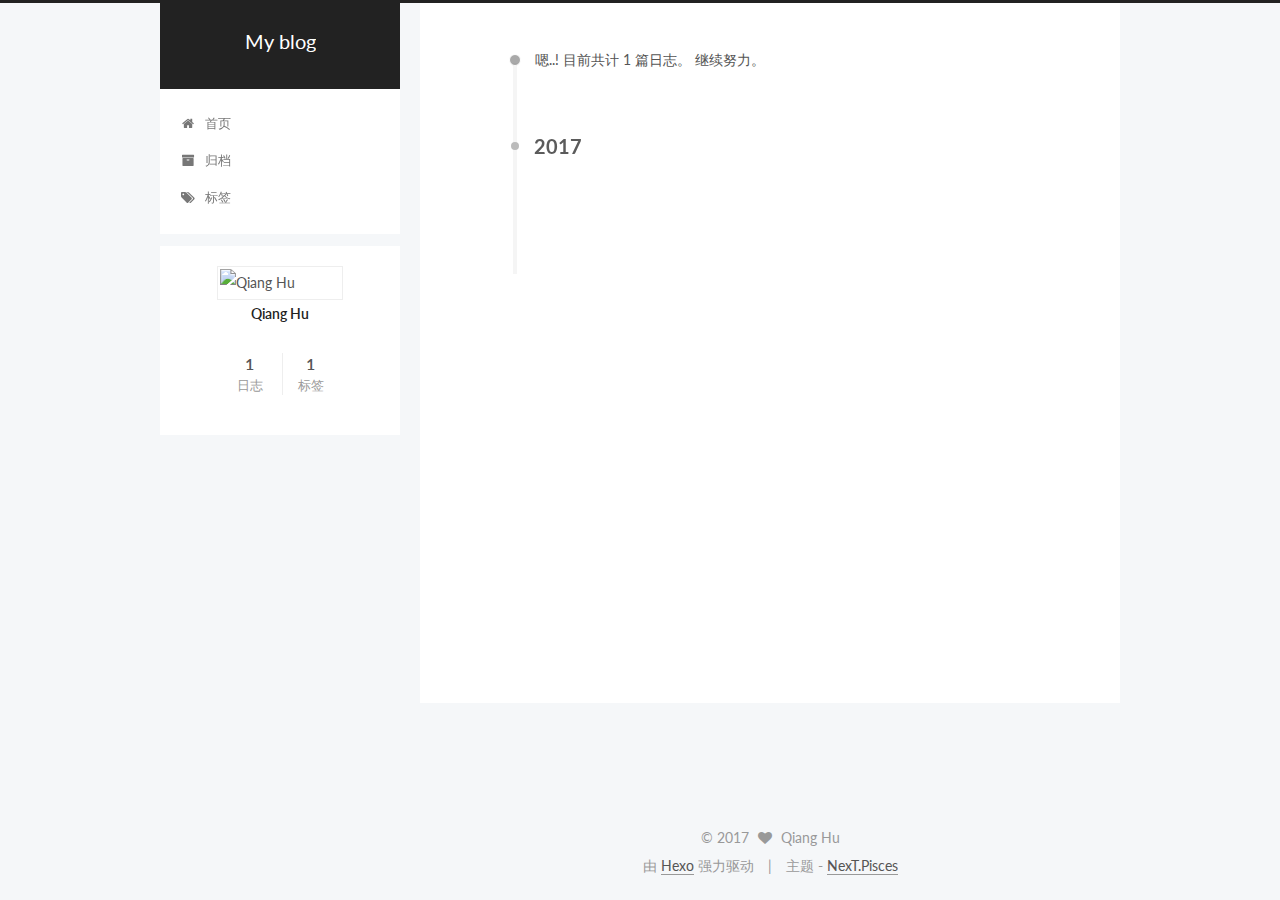
==== commit 4e989a81: "myblog 1.0 fix bug" ====
--- a/archives/index.html
+++ b/archives/index.html
@@ -244,7 +244,7 @@
       
         
       
-      嗯..! 目前共计 2 篇日志。 继续努力。
+      嗯..! 目前共计 1 篇日志。 继续努力。
     </span>
 
     
@@ -270,7 +270,7 @@
         
             <a class="post-title-link" href="/2017/02/23/First-post/" itemprop="url">
               
-                <span itemprop="name">First post</span>
+                <span itemprop="name">如何直接将域名指向Github Pages呢?</span>
               
             </a>
         
@@ -278,51 +278,9 @@
 
       <div class="post-meta">
         <time class="post-time" itemprop="dateCreated"
-              datetime="2017-02-23T14:58:34+08:00"
+              datetime="2017-02-23T17:58:34+08:00"
               content="2017-02-23" >
           02-23
-        </time>
-      </div>
-
-    </header>
-  </article>
-
-
-
-    
-
-      
-      
-      
-
-      
-        
-        <div class="collection-title">
-          <h2 class="archive-year motion-element" id="archive-year-2016">2016</h2>
-        </div>
-      
-      
-
-      
-
-  <article class="post post-type-normal" itemscope itemtype="http://schema.org/Article">
-    <header class="post-header">
-
-      <h1 class="post-title">
-        
-            <a class="post-title-link" href="/2016/11/10/hello-world/" itemprop="url">
-              
-                <span itemprop="name">Hello World</span>
-              
-            </a>
-        
-      </h1>
-
-      <div class="post-meta">
-        <time class="post-time" itemprop="dateCreated"
-              datetime="2016-11-10T11:25:50+08:00"
-              content="2016-11-10" >
-          11-10
         </time>
       </div>
 
@@ -379,7 +337,7 @@
           
             <div class="site-state-item site-state-posts">
               <a href="/archives">
-                <span class="site-state-item-count">2</span>
+                <span class="site-state-item-count">1</span>
                 <span class="site-state-item-name">日志</span>
               </a>
             </div>
@@ -387,6 +345,13 @@
 
           
 
+          
+            <div class="site-state-item site-state-tags">
+              <a href="/tags">
+                <span class="site-state-item-count">1</span>
+                <span class="site-state-item-name">标签</span>
+              </a>
+            </div>
           
 
         </nav>
--- a/css/main.css
+++ b/css/main.css
@@ -1702,7 +1702,7 @@
   width: 4px;
   height: 4px;
   border-radius: 50%;
-  background: #ffff94;
+  background: #298a0b;
 }
 .links-of-blogroll {
   font-size: 13px;
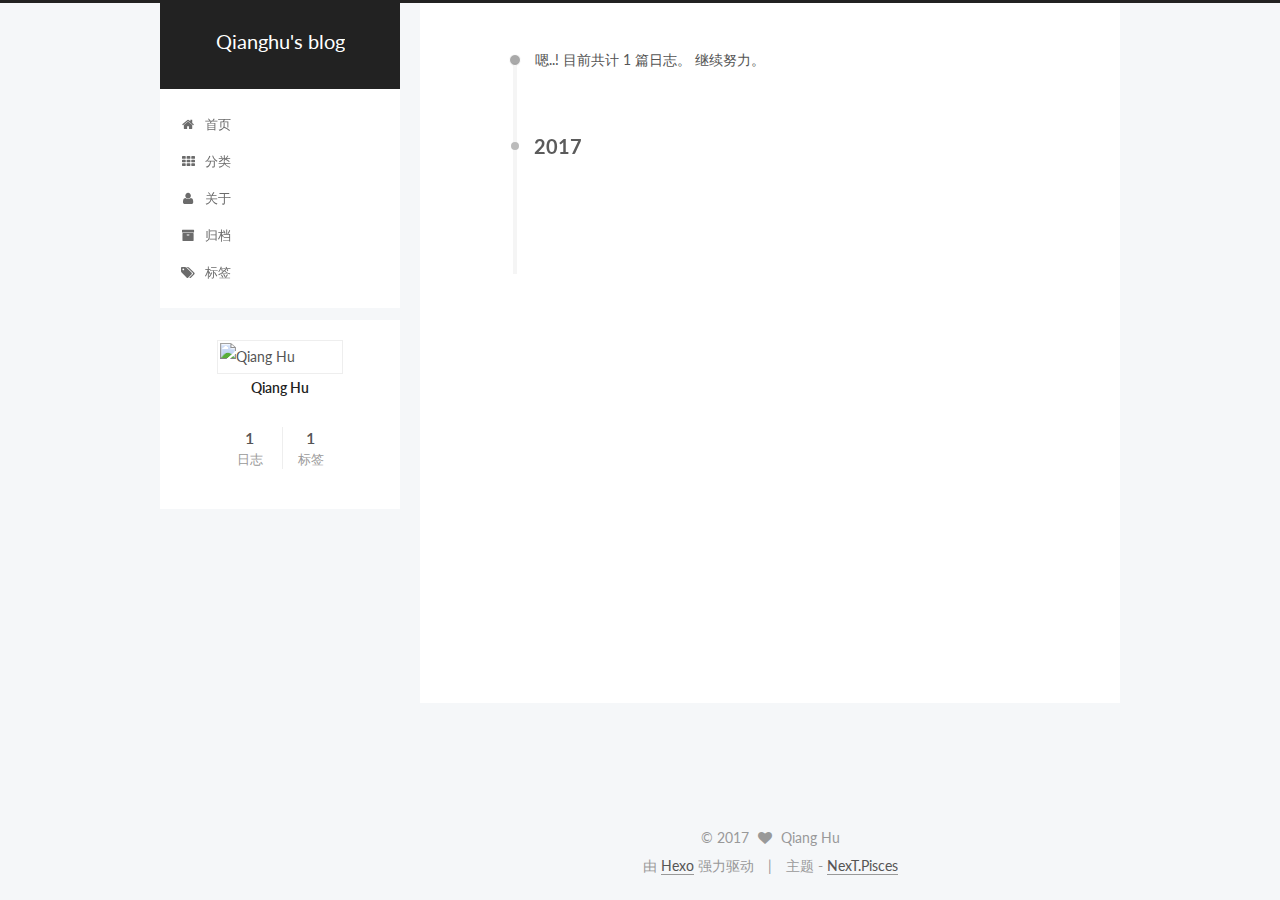
==== commit 7741a0d6: "add duoshuo" ====
--- a/archives/index.html
+++ b/archives/index.html
@@ -88,11 +88,11 @@
 
 
 <meta property="og:type" content="website">
-<meta property="og:title" content="My blog">
+<meta property="og:title" content="Qianghu's blog">
 <meta property="og:url" content="http://yoursite.com/archives/index.html">
-<meta property="og:site_name" content="My blog">
+<meta property="og:site_name" content="Qianghu's blog">
 <meta name="twitter:card" content="summary">
-<meta name="twitter:title" content="My blog">
+<meta name="twitter:title" content="Qianghu's blog">
 
 
 
@@ -126,7 +126,7 @@
 
 
 
-  <title> 归档 | My blog </title>
+  <title> 归档 | Qianghu's blog </title>
 </head>
 
 <body itemscope itemtype="http://schema.org/WebPage" lang="zh-Hans">
@@ -162,7 +162,7 @@
     <div class="custom-logo-site-title">
       <a href="/"  class="brand" rel="start">
         <span class="logo-line-before"><i></i></span>
-        <span class="site-title">My blog</span>
+        <span class="site-title">Qianghu's blog</span>
         <span class="logo-line-after"><i></i></span>
       </a>
     </div>
@@ -197,6 +197,26 @@
         </li>
       
         
+        <li class="menu-item menu-item-categories">
+          <a href="/categories" rel="section">
+            
+              <i class="menu-item-icon fa fa-fw fa-th"></i> <br />
+            
+            分类
+          </a>
+        </li>
+      
+        
+        <li class="menu-item menu-item-about">
+          <a href="/about" rel="section">
+            
+              <i class="menu-item-icon fa fa-fw fa-user"></i> <br />
+            
+            关于
+          </a>
+        </li>
+      
+        
         <li class="menu-item menu-item-archives">
           <a href="/archives" rel="section">
             
@@ -270,7 +290,7 @@
         
             <a class="post-title-link" href="/2017/02/23/First-post/" itemprop="url">
               
-                <span itemprop="name">如何直接将域名指向Github Pages呢?</span>
+                <span itemprop="name">如何直接将域名指向Github Pages?</span>
               
             </a>
         
@@ -501,32 +521,39 @@
 
   
 
-
-
-  
-
-
-
-
-	
-
-
-
-
-
-  
-
-
-
-
-
-  
-
-
-
-
-
-  
+  
+    
+  
+
+  <script type="text/javascript">
+    var duoshuoQuery = {short_name:"qianghu"};
+    (function() {
+      var ds = document.createElement('script');
+      ds.type = 'text/javascript';ds.async = true;
+      ds.id = 'duoshuo-script';
+      ds.src = (document.location.protocol == 'https:' ? 'https:' : 'http:') + '//static.duoshuo.com/embed.js';
+      ds.charset = 'UTF-8';
+      (document.getElementsByTagName('head')[0]
+      || document.getElementsByTagName('body')[0]).appendChild(ds);
+    })();
+  </script>
+
+  
+    
+    
+    <script src="/lib/ua-parser-js/dist/ua-parser.min.js?v=0.7.9"></script>
+    <script src="/js/src/hook-duoshuo.js"></script>
+  
+
+
+
+
+
+
+
+
+
+
 
 
 
--- a/css/main.css
+++ b/css/main.css
@@ -1702,7 +1702,7 @@
   width: 4px;
   height: 4px;
   border-radius: 50%;
-  background: #298a0b;
+  background: #f1fa9a;
 }
 .links-of-blogroll {
   font-size: 13px;
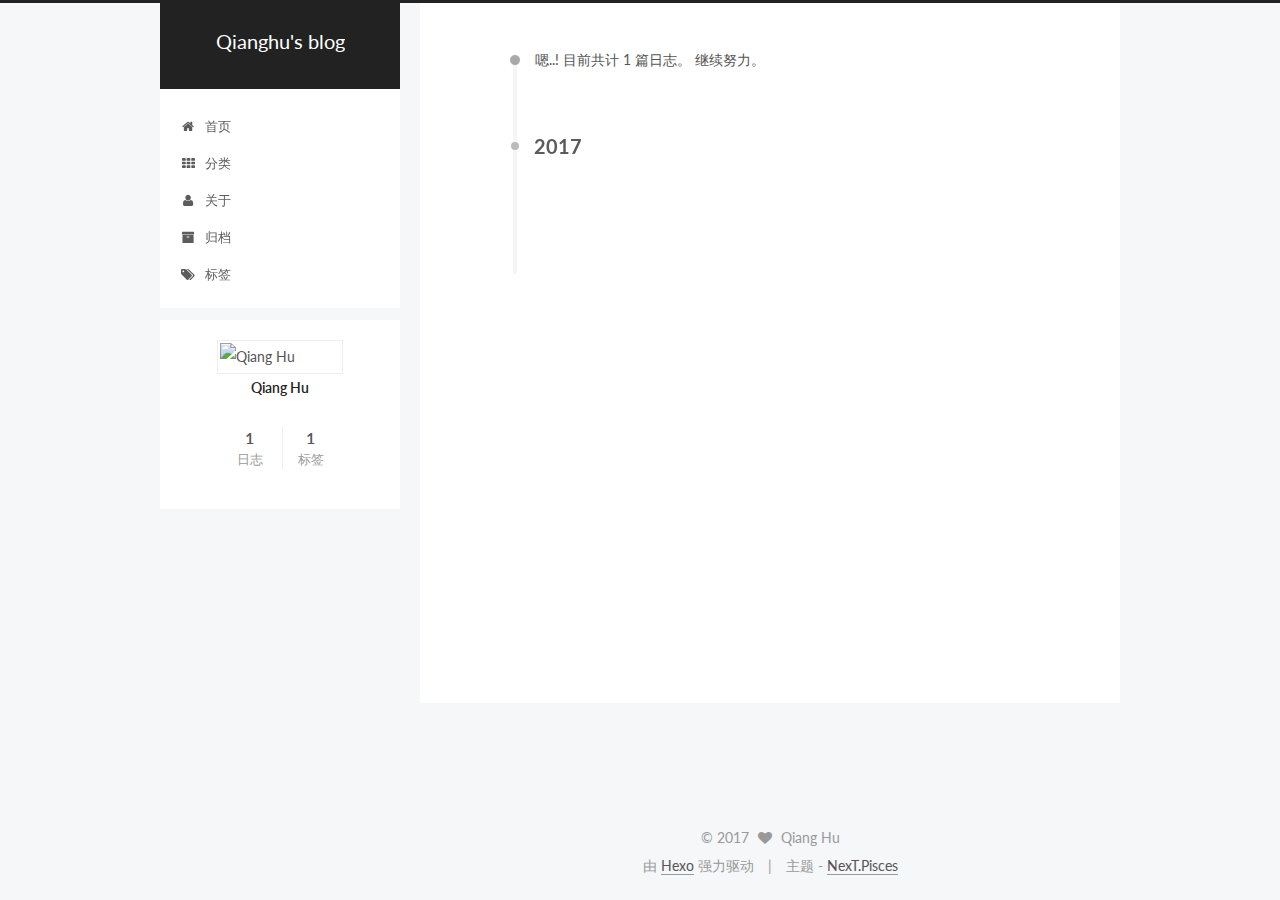
==== commit d38dfb5c: "add 阅读次数" ====
--- a/archives/index.html
+++ b/archives/index.html
@@ -565,6 +565,113 @@
   
 
   
+  <script src="https://cdn1.lncld.net/static/js/av-core-mini-0.6.1.js"></script>
+  <script>AV.initialize("RnOvKWnbjcAHQ7sSxY1Ujy9r-gzGzoHsz", "LUD4zxBqaimWV6so30OkJjDf");</script>
+  <script>
+    function showTime(Counter) {
+      var query = new AV.Query(Counter);
+      var entries = [];
+      var $visitors = $(".leancloud_visitors");
+
+      $visitors.each(function () {
+        entries.push( $(this).attr("id").trim() );
+      });
+
+      query.containedIn('url', entries);
+      query.find()
+        .done(function (results) {
+          var COUNT_CONTAINER_REF = '.leancloud-visitors-count';
+
+          if (results.length === 0) {
+            $visitors.find(COUNT_CONTAINER_REF).text(0);
+            return;
+          }
+
+          for (var i = 0; i < results.length; i++) {
+            var item = results[i];
+            var url = item.get('url');
+            var time = item.get('time');
+            var element = document.getElementById(url);
+
+            $(element).find(COUNT_CONTAINER_REF).text(time);
+          }
+          for(var i = 0; i < entries.length; i++) {
+            var url = entries[i];
+            var element = document.getElementById(url);
+            var countSpan = $(element).find(COUNT_CONTAINER_REF);
+            if( countSpan.text() == '') {
+              countSpan.text(0);
+            }
+          }
+        })
+        .fail(function (object, error) {
+          console.log("Error: " + error.code + " " + error.message);
+        });
+    }
+
+    function addCount(Counter) {
+      var $visitors = $(".leancloud_visitors");
+      var url = $visitors.attr('id').trim();
+      var title = $visitors.attr('data-flag-title').trim();
+      var query = new AV.Query(Counter);
+
+      query.equalTo("url", url);
+      query.find({
+        success: function(results) {
+          if (results.length > 0) {
+            var counter = results[0];
+            counter.fetchWhenSave(true);
+            counter.increment("time");
+            counter.save(null, {
+              success: function(counter) {
+                var $element = $(document.getElementById(url));
+                $element.find('.leancloud-visitors-count').text(counter.get('time'));
+              },
+              error: function(counter, error) {
+                console.log('Failed to save Visitor num, with error message: ' + error.message);
+              }
+            });
+          } else {
+            var newcounter = new Counter();
+            /* Set ACL */
+            var acl = new AV.ACL();
+            acl.setPublicReadAccess(true);
+            acl.setPublicWriteAccess(true);
+            newcounter.setACL(acl);
+            /* End Set ACL */
+            newcounter.set("title", title);
+            newcounter.set("url", url);
+            newcounter.set("time", 1);
+            newcounter.save(null, {
+              success: function(newcounter) {
+                var $element = $(document.getElementById(url));
+                $element.find('.leancloud-visitors-count').text(newcounter.get('time'));
+              },
+              error: function(newcounter, error) {
+                console.log('Failed to create');
+              }
+            });
+          }
+        },
+        error: function(error) {
+          console.log('Error:' + error.code + " " + error.message);
+        }
+      });
+    }
+
+    $(function() {
+      var Counter = AV.Object.extend("Counter");
+      if ($('.leancloud_visitors').length == 1) {
+        addCount(Counter);
+      } else if ($('.post-title-link').length > 1) {
+        showTime(Counter);
+      }
+    });
+  </script>
+
+
+
+  
 
   
 
--- a/css/main.css
+++ b/css/main.css
@@ -1702,7 +1702,7 @@
   width: 4px;
   height: 4px;
   border-radius: 50%;
-  background: #f1fa9a;
+  background: #79ccff;
 }
 .links-of-blogroll {
   font-size: 13px;
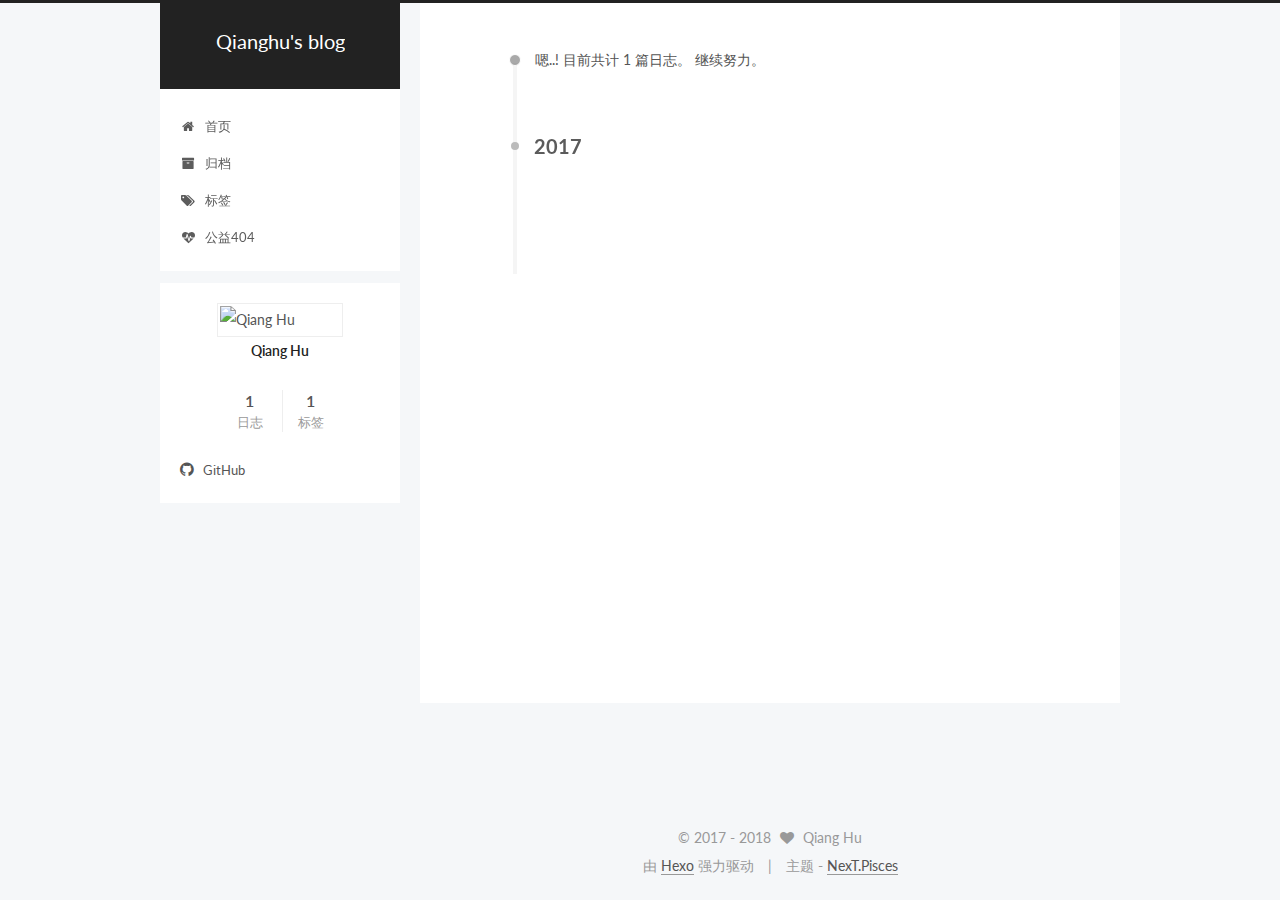
==== commit c73cc003: "fix bug" ====
--- a/archives/index.html
+++ b/archives/index.html
@@ -197,26 +197,6 @@
         </li>
       
         
-        <li class="menu-item menu-item-categories">
-          <a href="/categories" rel="section">
-            
-              <i class="menu-item-icon fa fa-fw fa-th"></i> <br />
-            
-            分类
-          </a>
-        </li>
-      
-        
-        <li class="menu-item menu-item-about">
-          <a href="/about" rel="section">
-            
-              <i class="menu-item-icon fa fa-fw fa-user"></i> <br />
-            
-            关于
-          </a>
-        </li>
-      
-        
         <li class="menu-item menu-item-archives">
           <a href="/archives" rel="section">
             
@@ -233,6 +213,16 @@
               <i class="menu-item-icon fa fa-fw fa-tags"></i> <br />
             
             标签
+          </a>
+        </li>
+      
+        
+        <li class="menu-item menu-item-commonweal">
+          <a href="/404.html" rel="section">
+            
+              <i class="menu-item-icon fa fa-fw fa-heartbeat"></i> <br />
+            
+            公益404
           </a>
         </li>
       
@@ -380,6 +370,17 @@
 
         <div class="links-of-author motion-element">
           
+            
+              <span class="links-of-author-item">
+                <a href="https://github.com/qianghu" target="_blank" title="GitHub">
+                  
+                    <i class="fa fa-fw fa-github"></i>
+                  
+                  GitHub
+                </a>
+              </span>
+            
+          
         </div>
 
         
@@ -409,8 +410,8 @@
       <div class="footer-inner">
         <div class="copyright" >
   
-  &copy; 
-  <span itemprop="copyrightYear">2017</span>
+  &copy;  2017 - 
+  <span itemprop="copyrightYear">2018</span>
   <span class="with-love">
     <i class="fa fa-heart"></i>
   </span>
--- a/css/main.css
+++ b/css/main.css
@@ -1702,7 +1702,7 @@
   width: 4px;
   height: 4px;
   border-radius: 50%;
-  background: #79ccff;
+  background: #fff605;
 }
 .links-of-blogroll {
   font-size: 13px;
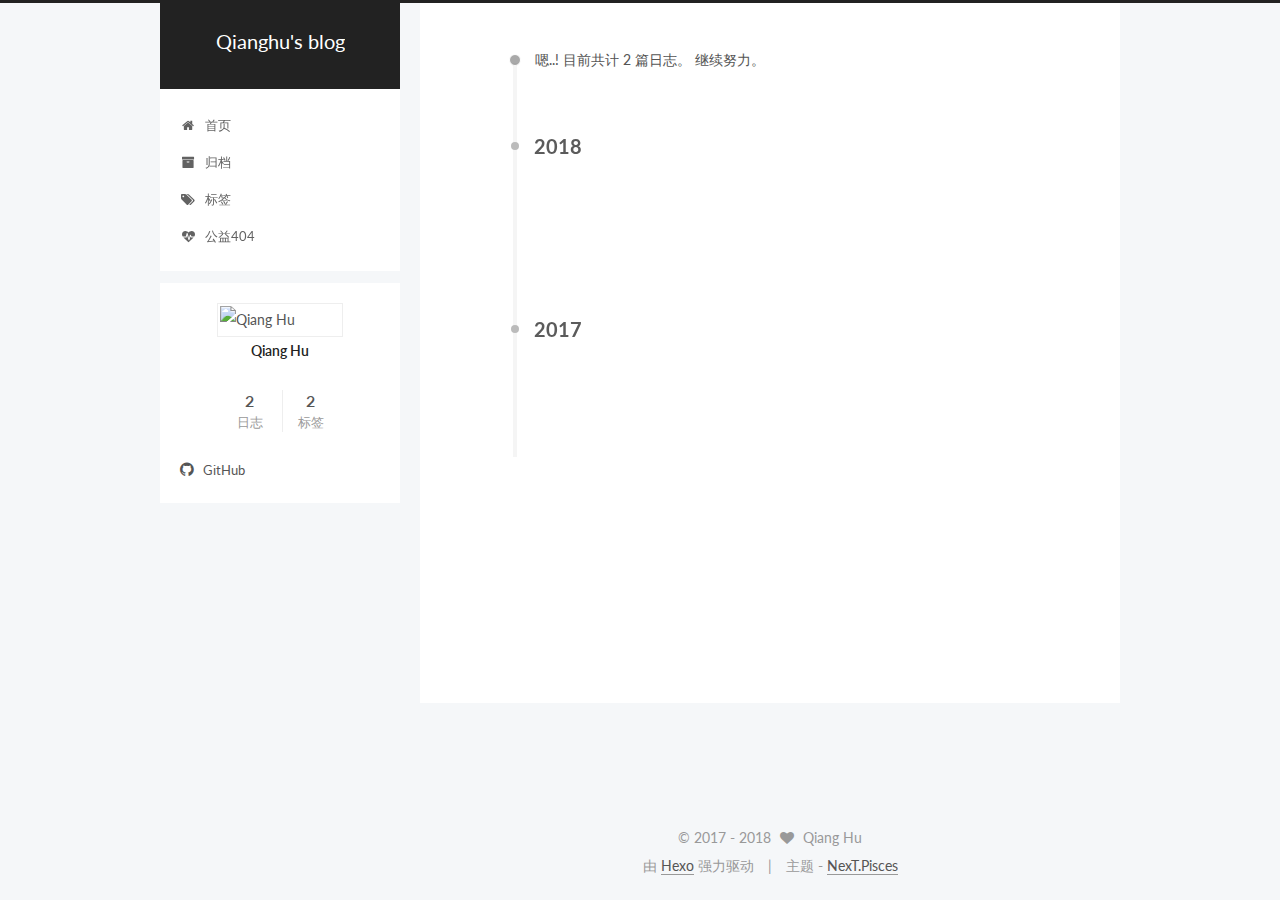
==== commit 649408a9: "blog 2" ====
--- a/archives/index.html
+++ b/archives/index.html
@@ -254,8 +254,50 @@
       
         
       
-      嗯..! 目前共计 1 篇日志。 继续努力。
+      嗯..! 目前共计 2 篇日志。 继续努力。
     </span>
+
+    
+
+      
+      
+      
+
+      
+        
+        <div class="collection-title">
+          <h2 class="archive-year motion-element" id="archive-year-2018">2018</h2>
+        </div>
+      
+      
+
+      
+
+  <article class="post post-type-normal" itemscope itemtype="http://schema.org/Article">
+    <header class="post-header">
+
+      <h1 class="post-title">
+        
+            <a class="post-title-link" href="/2018/01/08/2/" itemprop="url">
+              
+                <span itemprop="name">celery 入门</span>
+              
+            </a>
+        
+      </h1>
+
+      <div class="post-meta">
+        <time class="post-time" itemprop="dateCreated"
+              datetime="2018-01-08T16:56:33+08:00"
+              content="2018-01-08" >
+          01-08
+        </time>
+      </div>
+
+    </header>
+  </article>
+
+
 
     
 
@@ -347,7 +389,7 @@
           
             <div class="site-state-item site-state-posts">
               <a href="/archives">
-                <span class="site-state-item-count">1</span>
+                <span class="site-state-item-count">2</span>
                 <span class="site-state-item-name">日志</span>
               </a>
             </div>
@@ -358,7 +400,7 @@
           
             <div class="site-state-item site-state-tags">
               <a href="/tags">
-                <span class="site-state-item-count">1</span>
+                <span class="site-state-item-count">2</span>
                 <span class="site-state-item-name">标签</span>
               </a>
             </div>
--- a/css/main.css
+++ b/css/main.css
@@ -1702,7 +1702,7 @@
   width: 4px;
   height: 4px;
   border-radius: 50%;
-  background: #fff605;
+  background: #9affbf;
 }
 .links-of-blogroll {
   font-size: 13px;
